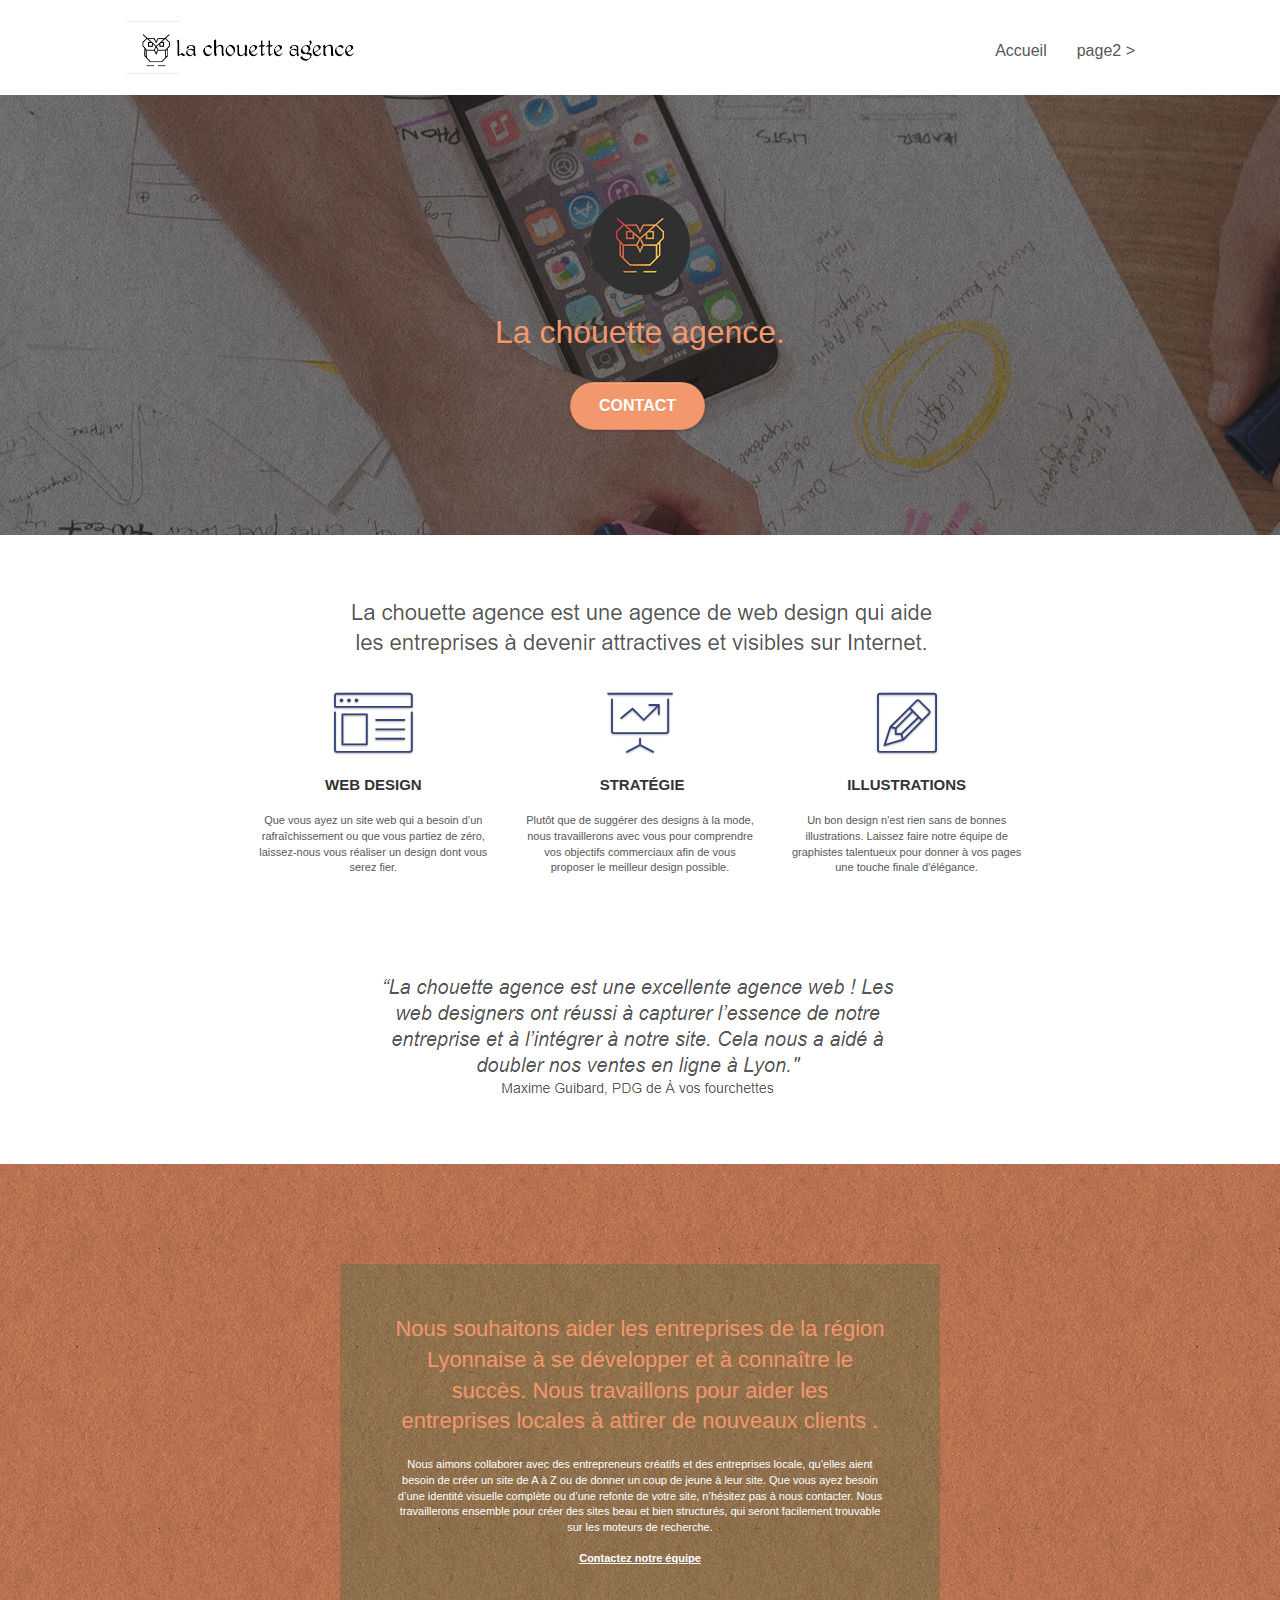
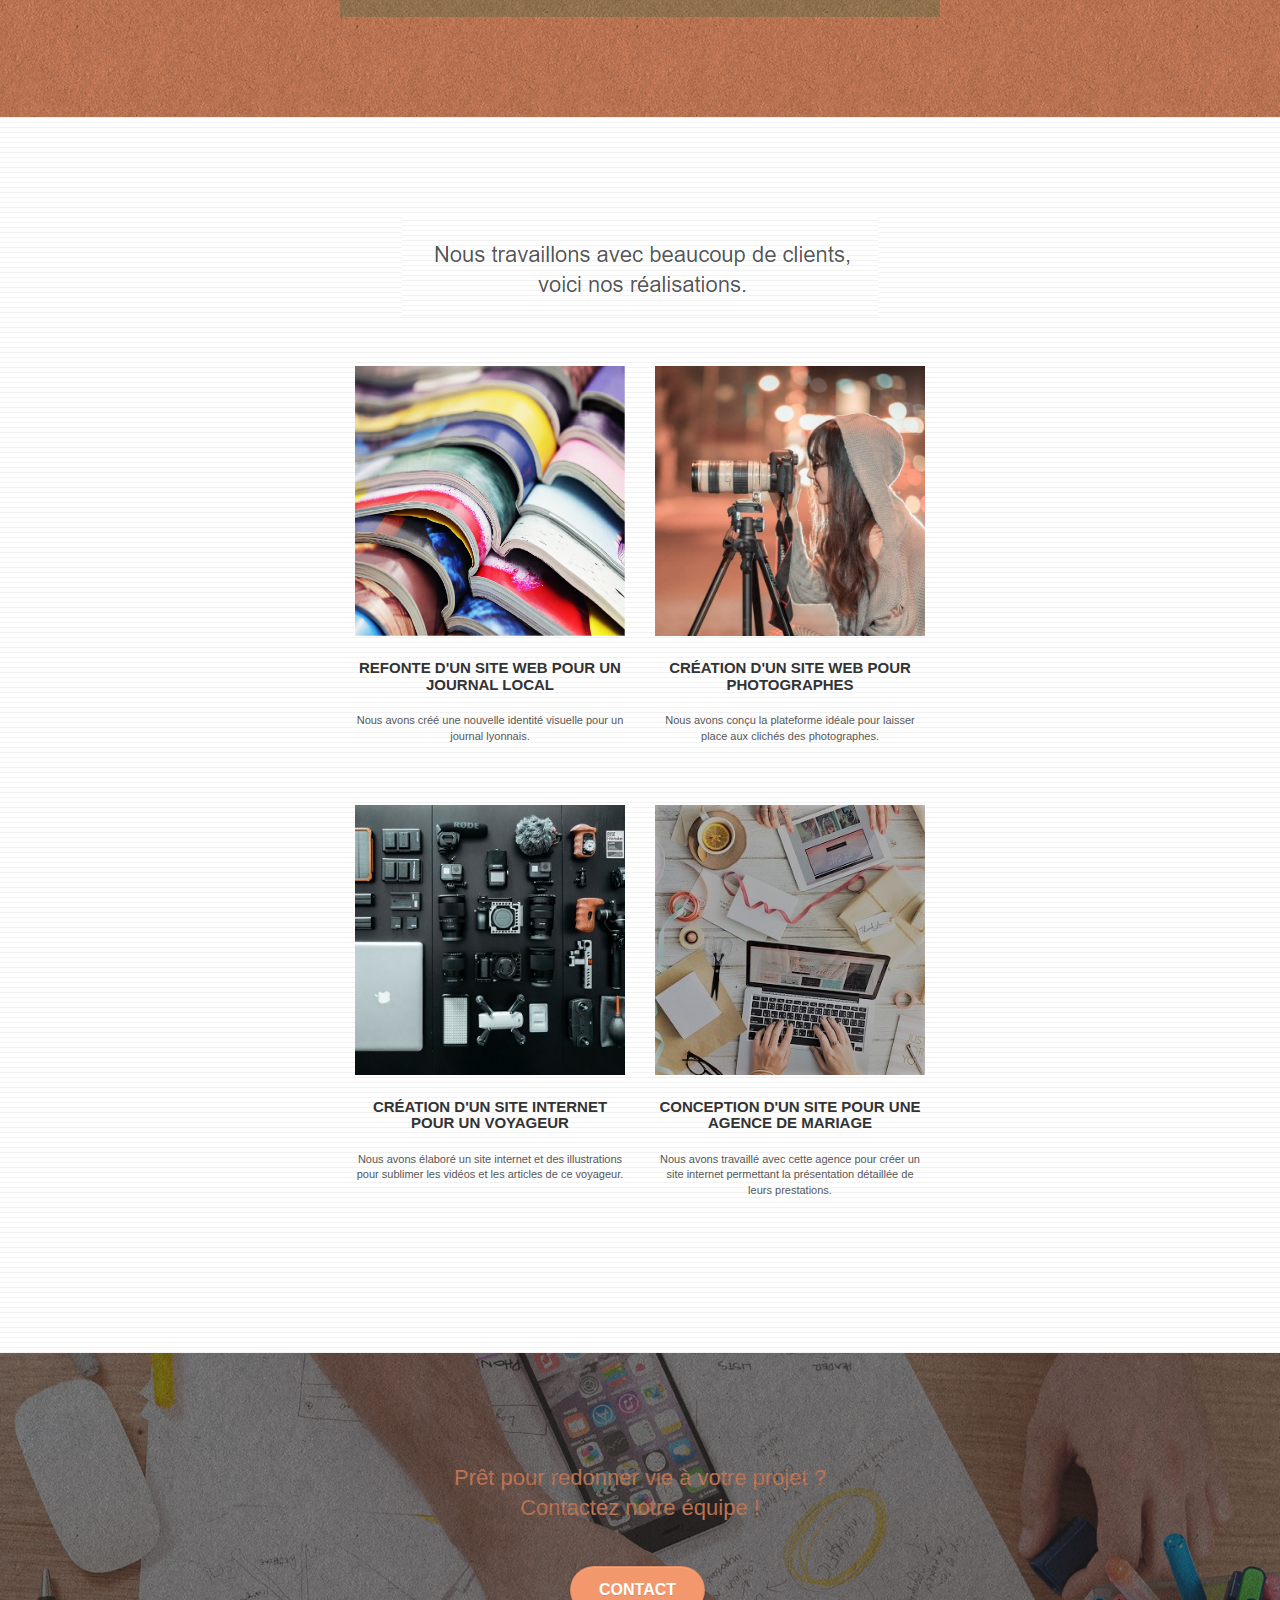
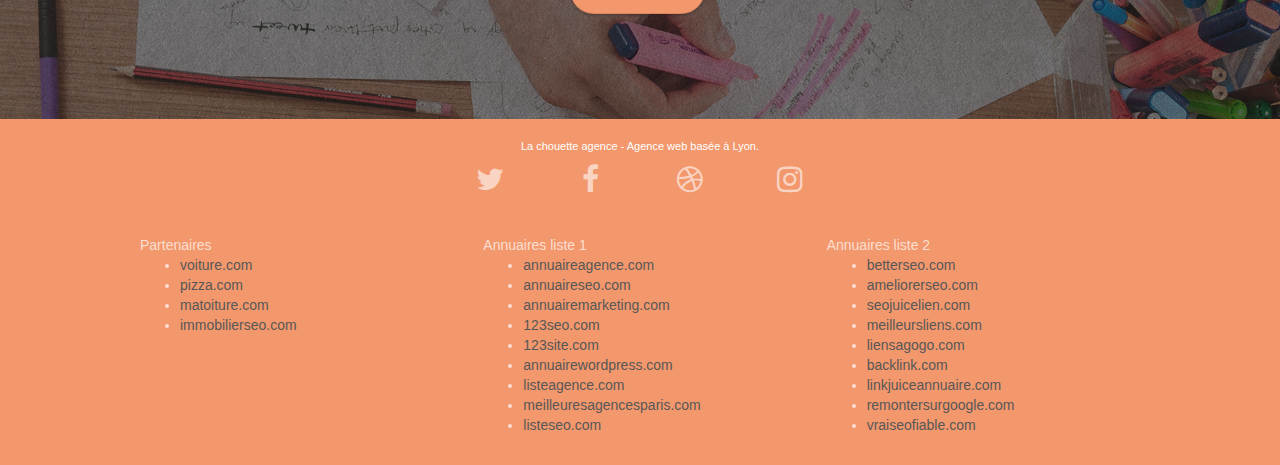
==== index.html @ eafc3f1f "Feat: first commit" ====
<!doctype html>
<html lang="Default">
<head>
    <meta charset="utf-8">
    <meta name="keywords" content="seo, google, site web, site internet, agence design paris, agence design, agence design,agence design,agence design,agence design,agence design,agence design,agence design,agence design">
    <meta name="description" content="">
    <meta name="viewport" content="width=device-width, initial-scale=1.0, viewport-fit=cover">
    <link rel="shortcut icon" type="image/png" href="favicon.jpg">
    
	<link rel="stylesheet" type="text/css" href="./css/bootstrap.css">
	<link rel="stylesheet" type="text/css" href="style.css">
	<link rel="stylesheet" type="text/css" href="./css/font-awesome.css">
	<link rel="stylesheet" type="text/css" href="./css/et-line.css">
	
    
	<script src="./js/jquery-2.1.0.js"></script>
	<script src="./js/bootstrap.js"></script>
	<script src="./js/blocs.js"></script>
	<script src="./js/jquery.touchSwipe.js" defer></script>
	<script src="./js/gmaps.js"></script>

    <title>.</title>

    
<!-- Analytics -->
 
<!-- Analytics END -->
    
</head>
<body>
<!-- Principal conteneur -->
<div class="page-container">
    
<!-- bloc-0 -->
<div class="bloc bgc-white l-bloc " id="bloc-0">
	<div class="container bloc-sm">

		<nav class="navbar row">
			<div class="navbar-header">
				<div class="keywords" style="color:#cccccc;font-size:1px;">Agence web à paris, stratégie web, web design, illustrations, design de site web, site web, web, internet, site internet, site</div>
				<a class="navbar-brand" href="index.html"><img src="img/la-chouette-agence.png" alt="paris web design logo agence web meilleure agence" height="40" /></a>
				<div class="keywords" style="color:#cccccc;font-size:1px;">Agence web à paris, stratégie web, web design, illustrations, design de site web, site web, web, internet, site internet, site</div>
				<button id="nav-toggle" type="button" class="ui-navbar-toggle navbar-toggle" data-toggle="collapse" data-target=".navbar-1">
					<span class="sr-only">Toggle navigation</span><span class="icon-bar"></span><span class="icon-bar"></span><span class="icon-bar"></span>
				</button>
			</div>
			<div class="collapse navbar-collapse navbar-1 special-dropdown-nav">
				<ul class="site-navigation nav navbar-nav">
					<li>
						<a href="index.html">Accueil</a>
					</li>
					<li>
					</li>
					<li>
						<a href="page2.html">page2 &gt;</a>
					</li>
				</ul>
			</div>
		</nav>
	</div>
</div>
<!-- bloc-0 END -->

<!-- bloc-1-presentation -->
<div class="bloc bgc-dark-slate-blue bg-banniere d-bloc bg-t-edge bloc-bg-texture texture-paper b-parallax" id="bloc-1-hero">
	<div class="container bloc-lg">
		<div class="row tight-width-whitespace">
			<div class="col-sm-12">
				<img src="img/logo.png" class="center-block image-resize-mode" width="100" alt="La chouette agence, agence web paris, création logo paris" />
				<h1 class="text-center hero-bloc-text tc-white ">
					La chouette agence.
				</h1>
				<div class="text-center">
					<a href="page2.html" class="btn btn-lg btn-clean btn-rd cta-hero btn-atomic-tangerine" id="cta-hero">Contact</a>
				</div>
			</div>
		</div>
	</div>
</div>
<!-- bloc-1-presentation END -->

<!-- bloc-2-services -->
<div class="bloc bgc-white l-bloc" id="bloc-2-services">
	<div class="container bloc-md">
		<div class="row">
			<div class="col-sm-12 text-center">
				<img alt="agence web, agence web paris, web design paris, stratégie web" src="img/title.png" />
			</div>
		</div>
		<div class="row voffset-lg med-width-whitespace">
			<div class="col-sm-4">
				<div class="text-center">
					<span class="et-icon-browser sm-shadow icon-dark-slate-blue icons icon-lg"></span>
				</div>
				<h3 class="mg-md text-center">
					Web design
				</h3>
				<p class="text-center ">
					Que vous ayez un site web qui a besoin d&rsquo;un rafraîchissement ou que vous partiez de zéro, laissez-nous vous réaliser un design dont vous serez fier.
				</p>
			</div>
			<div class="col-sm-4">
				<div class="text-center">
					<span class="et-icon-presentation sm-shadow icon-dark-slate-blue icons icon-lg"></span>
				</div>
				<h3 class="mg-md text-center">
					&nbsp;Stratégie
				</h3>
				<p class="text-center ">
					Plutôt que de suggérer des designs à la mode, nous travaillerons avec vous pour comprendre vos objectifs commerciaux afin de vous proposer le meilleur design possible.<br>
				</p>
			</div>
			<div class="col-sm-4">
				<div class="text-center">
					<span class="et-icon-edit sm-shadow icon-dark-slate-blue icons icon-lg"></span>
				</div>
				<h3 class="mg-md text-center">
					Illustrations
				</h3>
				<p class="text-center ">
					Un bon design n'est rien sans de bonnes illustrations. Laissez faire notre équipe de graphistes talentueux pour donner à vos pages une touche finale d'élégance.
				</p>
			</div>
		</div>
		<div class="row voffset-lg voffset">
			<div class="col-xs-12 col-md-8 col-md-offset-2 text-center">
				<img alt="agence web, agence web paris, web design paris, stratégie web" src="img/citation.png" />

			</div>
		</div>
	</div>
</div>
<!-- bloc-2-services END -->

<!-- bloc-3-what-i-do -->
<div class="bloc tc-white bgc-atomic-tangerine bg-presentation d-bloc bloc-bg-texture texture-paper b-parallax" id="bloc-3-what-i-do">
	<div class="container bloc-lg">
		<div class="row tight-width-whitespace black-background">
			<div class="col-sm-12">
				<h2 class="mg-md text-center tc-white">
					Nous souhaitons aider les entreprises de la région Lyonnaise à se développer et à connaître le succès. Nous travaillons pour aider les entreprises locales à attirer de nouveaux clients .<br>
				</h2>
				<p class="text-center white">
					Nous aimons collaborer avec des entrepreneurs créatifs et des entreprises locale, qu’elles aient besoin de créer un site de A à Z ou de donner un coup de jeune à leur site. Que vous ayez besoin d’une identité visuelle complète ou d’une refonte de votre site, n’hésitez pas à nous contacter. Nous travaillerons ensemble pour créer des sites beau et bien structurés, qui seront facilement trouvable sur les moteurs de recherche. <br><br><a class="ltc-white bold-link" href="page2.html">Contactez notre équipe</a><br>
				</p>
			</div>
		</div>
	</div>
</div>
<!-- bloc-3-what-i-do END -->

<!-- bloc-4-portfolio -->
<div class="bloc bgc-white bg-lines-h2-bg bg-repeat l-bloc" id="bloc-4-portfolio">
	<div class="container bloc-lg">
		<div class="row">
			<div class="col-sm-12 text-center">
				<img alt="agence web, agence web paris, web design paris, stratégie web" src="img/title2.png" />
			</div>
		</div>
		<div class="row tight-width-whitespace portfolio-row">
			<div class="col-sm-6">
				<a href="#" data-lightbox="img/1.jpg" data-gallery-id="gallery-1" data-caption="Refonte d'un site web pour un journal local" data-frame="snapshot-lb"><img src="img/1.jpg" alt="paris web design logo agence web meilleure agence et refonte site web journal" class="img-responsive portfolio-thumb" /></a>
				<h3 class="mg-md text-center">
					Refonte d'un site web pour un journal local
				</h3>
				<p class="text-center">
					Nous avons créé une nouvelle identité visuelle pour un journal lyonnais.
				</p>
			</div>
			<div class="col-sm-6">
				<a href="#" data-lightbox="img/2.jpg" data-gallery-id="gallery-1" data-caption="Création d'un site web pour photographes" data-frame="snapshot-lb"><img src="img/2.jpg" class="img-responsive portfolio-thumb" alt="paris web design logo agence web meilleure agence, Création d'un site web pour photographes" /></a>
				<h3 class="mg-md text-center">
					Création d'un site web pour photographes
				</h3>
				<p class="text-center">
					Nous avons conçu la plateforme idéale pour laisser place aux clichés des photographes.
				</p>
			</div>
		</div>
		<div class="row tight-width-whitespace portfolio-row">
			<div class="col-sm-6">
				<a href="#" data-lightbox="img/3.bmp" data-gallery-id="gallery-1" data-caption="Création d'un site internet pour un voyageur" data-frame="snapshot-lb"><img src="img/3.bmp" class="img-responsive portfolio-thumb" alt="paris web design logo agence web meilleure agence, Création d'un site web pour voyageur"/></a>
				<h3 class="mg-md text-center">
					Création d'un site internet pour un voyageur
				</h3>
				<p class="text-center">
					Nous avons élaboré un site internet et des illustrations pour sublimer les vidéos et les articles de ce voyageur.
				</p>
			</div>
			<div class="col-sm-6">
				<a href="#" data-lightbox="img/4.bmp" data-gallery-id="gallery-1" data-caption="Conception d'un site pour une agence de mariage" data-frame="snapshot-lb"><img src="img/4.bmp" class="img-responsive portfolio-thumb" alt="paris web design logo agence web meilleure agence, Création d'un site web pour agence de mariage" /></a>
				<h3 class="mg-md text-center">
					Conception d'un site pour une agence de mariage
				</h3>
				<p class="text-center">
					Nous avons travaillé avec cette agence pour créer un site internet permettant la présentation détaillée de leurs prestations.
				</p>
			</div>
		</div>
	</div>
</div>
<!-- bloc-4-portfolio END -->

<!-- bloc-5-cta -->
<div class="bloc bgc-dark-slate-blue bg-banniere d-bloc bloc-bg-texture texture-paper" id="bloc-5-cta">
	<div class="container bloc-lg">
		<div class="row">
			<h2 class="mg-md text-center tc-white">
				Prêt pour redonner vie à votre projet ?<br>Contactez notre équipe !
			</h2>
			<div class="col-sm-12 text-center">
				<a href="page2.html" class="btn btn-atomic-tangerine btn-clean btn-rd btn-lg cta-hero">Contact</a>
			</div>
		</div>
	</div>
</div>
<!-- bloc-5-cta END -->

<!-- Footer - bloc-8 -->
<div class="bloc bgc-atomic-tangerine d-bloc" id="bloc-8">
	<div class="container bloc-sm">
		<div class="row">
			<div class="col-sm-12">
				<p class="text-center white">
					La chouette agence - Agence web basée à Lyon.<br>
				</p>
				<div class="row row-no-gutters social">
					<div class="col-sm-3">
						<div class="text-center">
							<a class="social" href="index.html"><span class="fa fa-twitter icon-md"></span></a>
						</div>
					</div>
					<div class="col-sm-3">
						<div class="text-center">
							<a class="social" href="index.html"><span class="fa fa-facebook icon-md"></span></a>
						</div>
					</div>
					<div class="col-sm-3">
						<div class="text-center">
							<a class="social" href="index.html"><span class="fa fa-dribbble icon-md"></span></a>
						</div>
					</div>
					<div class="col-sm-3">
						<div class="text-center">
							<a class="social" href="index.html"><span class="fa fa-instagram icon-md"></span></a>
						</div>
					</div>
					<div class="keywords" style="color:#F3976C;">Agence web à paris, stratégie web, web design, illustrations, design de site web, site web, web, internet, site internet, site</div>
				</div>
				<div class="row">
					<div class="col-sm-4">
						Partenaires
							<ul>
								<li><a href="voiture.com">voiture.com</a></li>
								<li><a href="pizza.com">pizza.com</a></li>
								<li><a href="matoiture.com">matoiture.com</a></li>
								<li><a href="immobilierseo.com">immobilierseo.com</a></li>
							</ul>		
					</div>
					<div class="col-sm-4">
						Annuaires liste 1
						<ul>
							<li><a href="annuaireagence.com">annuaireagence.com</a></li>
							<li><a href="annuaireseo.com">annuaireseo.com</a></li>
							<li><a href="annuairemarketing.com">annuairemarketing.com</a></li>
							<li><a href="123seoture.com">123seo.com</a></li>
							<li><a href="123site.com">123site.com</a></li>
							<li><a href="annuairewordpress.com">annuairewordpress.com</a></li>
							<li><a href="listeagence.com">listeagence.com</a></li>
							<li><a href="meilleuresagencesparis.com">meilleuresagencesparis.com</a></li>
							<li><a href="listeseo.com">listeseo.com</a></li>
						</ul>
					</div>
					<div class="col-sm-4">
						Annuaires liste 2
						<ul>
							<li><a href="betterseo.com">betterseo.com</a></li>
							<li><a href="ameliorerseo.com">ameliorerseo.com</a></li>
							<li><a href="seojuicelien.com">seojuicelien.com</a></li>
							<li><a href="meilleursliens.com">meilleursliens.com</a></li>
							<li><a href="liensagogo.com">liensagogo.com</a></li>
							<li><a href="backlink.com">backlink.com</a></li>
							<li><a href="linkjuiceannuaire.com">linkjuiceannuaire.com</a></li>
							<li><a href="remontersurgoogle.com">remontersurgoogle.com</a></li>
							<li><a href="vraiseofiable.com">vraiseofiable.com</a></li>
						</ul>
					</div>
				</div>
			</div>
		</div>
	</div>
</div>
<!-- Footer - bloc-8 END -->

</div>
<!-- Principal conteneur END -->
    

</body>
</html>
---- style.css ----
body {
    margin: 0;
    padding: 0;
    background: #FFF;
    overflow-x: hidden;
    -webkit-font-smoothing: antialiased;
    -moz-osx-font-smoothing: grayscale;
}

a,
button {
    transition: all .3s ease-in-out;
    outline: none!important;
}

a:hover {
    text-decoration: none;
    cursor: pointer;
}

#page-loading-blocs-notifaction {
    position: fixed;
    top: 0;
    bottom: 0;
    width: 100%;
    z-index: 100000;
    background: #FFFFFF url("img/pageload-spinner.gif") no-repeat center center;
}

.bloc {
    width: 100%;
    clear: both;
    background: 50% 50% no-repeat;
    padding: 0 50px;
    -webkit-background-size: cover;
    -moz-background-size: cover;
    -o-background-size: cover;
    background-size: cover;
    position: relative;
}

.bloc .container {
    padding-left: 0;
    padding-right: 0;
}

.bloc-lg {
    padding: 100px 50px;
}

.bloc-md {
    padding: 50px;
}

.bloc-sm {
    padding: 20px 50px;
}

.bg-center,
.bg-l-edge,
.bg-r-edge,
.bg-t-edge,
.bg-b-edge,
.bg-tl-edge,
.bg-bl-edge,
.bg-tr-edge,
.bg-br-edge,
.bg-repeat {
    -webkit-background-size: auto!important;
    -moz-background-size: auto!important;
    -o-background-size: auto!important;
    background-size: auto!important;
}

.bg-repeat {
    background: repeat;
}

.bg-t-edge {
    background: top no-repeat;
}

.bloc-bg-texture::before {
    content: "";
    background-size: 2px 2px;
    position: absolute;
    top: 0;
    bottom: 0;
    left: 0;
    right: 0;
}

.texture-paper::before {
    background: url("img/texture-paper.png");
    background-size: 280px 280px;
}

.b-parallax {
    background-attachment: fixed;
}

.d-bloc {
    color: rgba(255, 255, 255, .7);
}

.d-bloc button:hover {
    color: rgba(255, 255, 255, .9);
}

.d-bloc .icon-round,
.d-bloc .icon-square,
.d-bloc .icon-rounded,
.d-bloc .icon-semi-rounded-a,
.d-bloc .icon-semi-rounded-b {
    border-color: rgba(255, 255, 255, .9);
}

.d-bloc .divider-h span {
    border-color: rgba(255, 255, 255, .2);
}

.d-bloc .a-btn,
.d-bloc .navbar a,
.d-bloc .navbar-brand,
.d-bloc a .icon-sm,
.d-bloc a .icon-md,
.d-bloc a .icon-lg,
.d-bloc a .icon-xl,
.d-bloc h1 a,
.d-bloc h2 a,
.d-bloc h3 a,
.d-bloc h4 a,
.d-bloc h5 a,
.d-bloc h6 a,
.d-bloc p a {
    color: rgba(255, 255, 255, .6);
}

.d-bloc .a-btn:hover,
.d-bloc .navbar a:hover,
.d-bloc .navbar-brand:hover,
.d-bloc a:hover .icon-sm,
.d-bloc a:hover .icon-md,
.d-bloc a:hover .icon-lg,
.d-bloc a:hover .icon-xl,
.d-bloc h1 a:hover,
.d-bloc h2 a:hover,
.d-bloc h3 a:hover,
.d-bloc h4 a:hover,
.d-bloc h5 a:hover,
.d-bloc h6 a:hover,
.d-bloc p a:hover {
    color: rgba(255, 255, 255, 1);
}

.d-bloc .navbar-toggle .icon-bar {
    background: rgba(255, 255, 255, 1);
}

.d-bloc .btn-wire,
.d-bloc .btn-wire:hover {
    color: rgba(255, 255, 255, 1);
    border-color: rgba(255, 255, 255, 1);
}

.d-bloc .panel {
    color: rgba(0, 0, 0, .5);
}

.d-bloc .panel button:hover {
    color: rgba(0, 0, 0, .7);
}

.d-bloc .panel icon {
    border-color: rgba(0, 0, 0, .7);
}

.d-bloc .panel .divider-h span {
    border-color: rgba(0, 0, 0, .1);
}

.d-bloc .panel .a-btn {
    color: rgba(0, 0, 0, .6);
}

.d-bloc .panel .a-btn:hover {
    color: rgba(0, 0, 0, 1);
}

.d-bloc .panel .btn-wire,
.d-bloc .panel .btn-wire:hover {
    color: rgba(0, 0, 0, .7);
    border-color: rgba(0, 0, 0, .3);
}

.d-bloc .panel,
.l-bloc {
    color: rgba(0, 0, 0, .5);
}

.d-bloc .panel button:hover,
.l-bloc button:hover {
    color: rgba(0, 0, 0, .7);
}

.l-bloc .icon-round,
.l-bloc .icon-square,
.l-bloc .icon-rounded,
.l-bloc .icon-semi-rounded-a,
.l-bloc .icon-semi-rounded-b {
    border-color: rgba(0, 0, 0, .7);
}

.d-bloc .panel .divider-h span,
.l-bloc .divider-h span {
    border-color: rgba(0, 0, 0, .1);
}

.d-bloc .panel .a-btn,
.l-bloc .a-btn,
.l-bloc .navbar a,
.l-bloc .navbar-brand,
.l-bloc a .icon-sm,
.l-bloc a .icon-md,
.l-bloc a .icon-lg,
.l-bloc a .icon-xl,
.l-bloc h1 a,
.l-bloc h2 a,
.l-bloc h3 a,
.l-bloc h4 a,
.l-bloc h5 a,
.l-bloc h6 a,
.l-bloc p a {
    color: rgba(0, 0, 0, .6);
}

.d-bloc .panel .a-btn:hover,
.l-bloc .a-btn:hover,
.l-bloc .navbar a:hover,
.l-bloc .navbar-brand:hover,
.l-bloc a:hover .icon-sm,
.l-bloc a:hover .icon-md,
.l-bloc a:hover .icon-lg,
.l-bloc a:hover .icon-xl,
.l-bloc h1 a:hover,
.l-bloc h2 a:hover,
.l-bloc h3 a:hover,
.l-bloc h4 a:hover,
.l-bloc h5 a:hover,
.l-bloc h6 a:hover,
.l-bloc p a:hover {
    color: rgba(0, 0, 0, 1);
}

.l-bloc .navbar-toggle .icon-bar {
    color: rgba(0, 0, 0, .6);
}

.d-bloc .panel .btn-wire,
.d-bloc .panel .btn-wire:hover,
.l-bloc .btn-wire,
.l-bloc .btn-wire:hover {
    color: rgba(0, 0, 0, .7);
    border-color: rgba(0, 0, 0, .3);
}

.voffset {
    margin-top: 30px;
}

.voffset-lg {
    margin-top: 80px;
}

.row-no-gutters {
    margin-right: 0;
    margin-left: 0;
}

.row.row-no-gutters > [class^="col-"],
.row.row-no-gutters > [class*=" col-"] {
    padding-right: 0;
    padding-left: 0;
}

#bloc-1-hero h1 {
    font-size: 32px;
}

.navbar {
    margin-bottom: 0;
    z-index: 1;
}

.navbar-brand {
    height: auto;
    padding: 3px 15px;
    font-size: 25px;
    font-weight: normal;
    font-weight: 600;
    line-height: 44px;
}

.navbar-brand img {
    max-height: 200px;
    margin: 0 5px 0 0;
    display: inline;
}

.navbar-brand img[src$=svg] {
    min-width: 100px;
}

.nav-center .navbar-brand img {
    margin: 0;
}

.navbar .nav {
    padding-top: 2px;
    margin-right: -16px;
    float: right;
    z-index: 1;
}

.nav > li {
    float: left;
    margin-top: 4px;
    font-size: 16px;
}

.navbar-nav .open .dropdown-menu > li > a {
    text-align: inherit;
}

.nav > li a:hover,
.nav > li a:focus {
    background: transparent;
}

.navbar-toggle {
    margin: 10px 10px 0 0;
    border: 0px;
}

.navbar-toggle:hover {
    background: transparent!important;
}

.navbar-toggle .icon-bar {
    background-color: rgba(0, 0, 0, .5);
    width: 26px;
}

.nav-invert .navbar .nav {
    float: left;
}

.nav-invert .navbar-header,
.nav-invert .navbar-brand {
    float: right;
    position: relative;
    z-index: 2;
}

@media (min-width: 768px) {
    .site-navigation {
        position: absolute;
        top: 50%;
        right: 20px;
        transform: translate(0, -50%);
        -webkit-transform: translateY(-50%);
    }
    .nav > li .dropdown-menu a,
    .nav > li .dropdown-menu a:hover {
        color: #484848;
    }
    .nav-invert .site-navigation {
        left: 0;
        right: 0;
    }
    .nav-center {
        text-align: center;
    }
    .nav-center .navbar-header {
        width: 100%;
    }
    .nav-center .navbar-header,
    .nav-center .navbar-brand,
    .nav-center .nav > li {
        float: none;
        display: inline-block;
    }
    .nav-center .site-navigation {
        position: relative;
        width: 100%;
        right: 0;
        margin-right: 0px;
        margin-top: 20px;
    }
    .nav-center.mini-nav .navbar-toggle {
        float: none;
        margin: 10px auto 0;
    }
}

.nav > li > .dropdown a {
    background: none!important;
    display: block;
    padding: 14px 15px;
}

nav .caret {
    margin: 0 5px;
}

.dropdown-menu .dropdown-menu {
    top: -8px;
    left: 100%;
}

.dropdown-menu .dropmenu-flow-right {
    top: 100%;
    left: 0;
    margin-left: -1px;
    border-top-left-radius: 0;
    border-top-right-radius: 0;
}

.dropdown-menu .dropdown span {
    border: 4px solid black;
    border-top-color: transparent;
    border-right-color: transparent;
    border-bottom-color: transparent;
    margin: 6px -5px 0 0!important;
    float: right;
}

.mg-md {
    margin-top: 10px;
    margin-bottom: 20px;
}

.mg-lg {
    margin-top: 10px;
    margin-bottom: 40px;
}

.btn {
    margin: 0 5px 5px 0;
}

.btn.pull-right {
    margin: 0 0 5px 5px;
}

.btn-d,
.btn-d:hover,
.btn-d:focus {
    color: #FFF;
    background: rgba(0, 0, 0, .3);
}

button {
    outline: none!important;
}

.btn-rd {
    border-radius: 40px;
}

.btn-clean {
    border: 1px solid rgba(0, 0, 0, .08);
    border-bottom-color: rgba(0, 0, 0, .1);
    text-shadow: 0 1px 0 rgba(0, 0, 1, .1);
    box-shadow: 0 1px 3px rgba(0, 0, 1, .25), inset 0 1px 0 0 rgba(255, 255, 255, .15);
}

.icon-md {
    font-size: 30px!important;
}

.icon-lg {
    font-size: 60px!important;
}

.sm-shadow {
    text-shadow: 0 1px 2px rgba(0, 0, 0, .3);
}

.panel-sq,
.panel-sq .panel-heading,
.panel-sq .panel-footer {
    border-radius: 0;
}

.panel-rd {
    border-radius: 30px;
}

.panel-rd .panel-heading {
    border-radius: 29px 29px 0 0;
}

.panel-rd .panel-footer {
    border-radius: 0 0 29px 29px;
}

.form-control {
    border-color: rgba(0, 0, 0, .1);
    box-shadow: none;
}

.scrollToTop {
    width: 40px;
    height: 40px;
    position: fixed;
    bottom: 20px;
    right: 20px;
    opacity: 0;
    z-index: 500;
    transition: all .3s ease-in-out;
}

.scrollToTop span {
    margin-top: 6px;
}

.showScrollTop {
    font-size: 14px;
    opacity: 1;
}

a[data-lightbox] {
    position: relative;
    display: block;
    text-align: center;
}

a[data-lightbox]:hover::before {
    content: "+";
    font-family: "HelveticaNeue-Light", "Helvetica Neue Light", "Helvetica Neue", Helvetica, Arial;
    font-size: 32px;
    width: 50px;
    height: 50px;
    margin-left: -25px;
    border-radius: 50%;
    background: rgba(0, 0, 0, .6);
    color: #FFF;
    font-weight: 100;
    z-index: 1;
    position: absolute;
    top: 50%;
    transform: translateY(-50%);
    -webkit-transform: translateY(-50%);
}

a[data-lightbox]:hover img {
    opacity: 0.6;
    -webkit-animation-fill-mode: none;
    animation-fill-mode: none;
}

#lightbox-modal {
    display: flex;
    align-items: center;
}

#lightbox-modal .modal-dialog {
    width: 90%;
    max-width: 900px;
    margin: 0 auto 0;
}

#lightbox-modal .modal-dialog img {
    max-height: 90vh;
    margin: 0 auto;
}

.lightbox-caption {
    padding: 20px;
    color: #FFF;
    background: rgba(0, 0, 0, .5);
    position: absolute;
    left: 15px;
    right: 15px;
    bottom: 5px;
}

.close-lightbox {
    color: #FFF;
    font-size: 30px;
    position: absolute;
    top: 20px;
    right: 20px;
    z-index: 20;
    background: rgba(0, 0, 0, .5);
    border: none;
    line-height: 30px;
    padding: 0 9px 5px;
    opacity: 0.3;
}

.close-lightbox:hover,
.next-lightbox:hover,
.prev-lightbox:hover {
    opacity: 1.0;
    color: #FFF;
}

.next-lightbox,
.prev-lightbox {
    font-size: 20px;
    color: rgba(255, 255, 255, .9);
    background: rgba(0, 0, 0, .5);
    transition: all .2s ease-in-out;
    position: absolute;
    top: 45%;
    z-index: 1;
    opacity: 0.4;
}

.next-lightbox {
    padding: 6px 8px 1px 13px;
    right: 25px;
}

.prev-lightbox {
    padding: 6px 13px 1px 10px;
    left: 25px;
}

.snapshot-lb .modal-body {
    padding-bottom: 45px;
}

.snapshot-lb .lightbox-caption {
    padding: 0;
    color: rgba(0, 0, 0, .5);
    background: none;
}

h1,
h2,
h3,
h4,
h5,
h6,
p,
label,
.btn,
a {
    font-family: "helvetica";
    font-weight: 400;
    color: #575757!important;
}

.container {
    max-width: 1000px;
}

.hero-bloc-text {
    font-size: 38px;
}

.hero-bloc-text-sub {
    font-size: 36px;
}

.statement-bloc-text {
    line-height: 26px;
    font-style: italic;
    font-size: 20px;
    text-align: center;
    font-weight: lighter;
    max-width: 520px;
    margin: auto auto auto auto;
}

p {
    font-size: 11px;
}

.tight-width-whitespace {
    max-width: 600px;
    margin: auto auto auto auto;
}

.h1 {
    font-size: 20px;
    font-family: "Open Sans";
}

.cta-hero {
    margin-top: 22px;
    color: #FFFFFF!important;
    text-transform: uppercase;
    padding: 12px 28px 12px 28px;
    font-size: 16px;
    font-weight: 700;
}

.social {
    max-width: 400px;
    margin: auto auto auto auto;
}

h2 {
    font-size: 22px;
    line-height: 1.4em;
}

h3 {
    font-size: 15px;
    text-transform: uppercase;
    font-weight: 700;
    color: #333333!important;
}

.med-width-whitespace {
    max-width: 800px;
    margin: auto auto auto auto;
    box-shadow: 0px 0px 0px #000000;
}

h1 {
    color: #333333!important;
}

h4 {
    color: #333333!important;
}

.icons {
    margin-bottom: 14px;
    margin-top: 24px;
}

.white {
    color: #FFFFFF!important;
}

.portfolio-thumb {
    margin-bottom: 24px;
}

.portfolio-row {
    margin-bottom: 44px;
    margin-top: 50px;
}

.avatar {
    box-shadow: 0px 4px 9px rgba(0, 0, 0, 0.3);
}

.black-background {
    background-color: rgba(165, 147, 99, 0.7);
    padding: 40px 40px 40px 40px;
}

.bold-link {
    font-weight: 900;
    text-decoration: underline!important;
}

.bgc-white {
    background-color: #FFFFFF;
}

.bgc-dark-slate-blue {
    background-color: #364577;
}

.bgc-atomic-tangerine {
    background-color: #F3976C;
}

.tc-white {
    color: #F3976C!important;
}

.btn-atomic-tangerine {
    background: #F3976C;
    color: #FFFFFF!important;
}

.btn-atomic-tangerine:hover {
    background: #c27956!important;
    color: #FFFFFF!important;
}

.ltc-white {
    color: #FFFFFF!important;
}

.ltc-white:hover {
    color: #cccccc!important;
}

.ltc-atomic-tangerine {
    color: #F3976C!important;
}

.ltc-atomic-tangerine:hover {
    color: #c27956!important;
}

.icon-dark-slate-blue {
    color: #364577!important;
    border-color: #364577!important;
}

.bg-dots-bg {
    background-image: url("img/dots-bg.png");
}

.bg-lines-h2-bg {
    background-image: url("img/lines-h2-bg.png");
}

.bg-banniere {
    background-image: url("img/la-chouette-agence-banniere.jpg");
}

.bg-presentation {
    background-image: url("img/image-de-presentation.bmp");
}

@media (max-width: 1024px) {
    .bloc {
        padding-left: 20px;
        padding-right: 20px;
    }
    .bloc.full-width-bloc,
    .bloc-tile-2.full-width-bloc .container,
    .bloc-tile-3.full-width-bloc .container,
    .bloc-tile-4.full-width-bloc .container {
        padding-left: 0;
        padding-right: 0;
    }
}

@media (max-width: 992px) and (min-width: 768px) {
    .navbar .nav {
        max-width: 80%
    }
    .nav-center.navbar .nav {
        max-width: 100%
    }
}

@media only screen and (min-device-width: 768px) and (max-device-width: 1024px) and (orientation: landscape) {
    .b-parallax {
        background-attachment: scroll;
    }
}

@media only screen and (min-device-width: 1024px) and (max-device-width: 1366px) and (-webkit-min-device-pixel-ratio: 1.5) {
    .b-parallax {
        background-attachment: scroll;
    }
}

@media (max-width: 991px) {
    .container {
        width: 100%;
    }
    .b-parallax {
        background-attachment: scroll;
    }
    .page-container,
    #hero-bloc {
        overflow-x: hidden;
        position: relative;
    }
    .bloc {
        padding-left: constant(safe-area-inset-left);
        padding-right: constant(safe-area-inset-right);
    }
    .bloc-group,
    .bloc-group .bloc {
        display: block;
        width: 100%;
    }
    .bloc-fill-screen .fill-bloc-top-edge,
    .bloc-fill-screen .fill-bloc-bottom-edge {
        padding: 0 20px;
        padding-left: constant(safe-area-inset-left);
        padding-right: constant(safe-area-inset-right);
    }
}

@media (max-width: 767px) {
    .page-container {
        overflow-x: hidden;
        position: relative;
    }
    h1,
    h2,
    h3,
    h4,
    h5,
    h6,
    p,
    #disqus_thread {
        padding-left: 10px!important;
        padding-right: 10px!important;
    }
    .b-parallax {
        background-attachment: scroll;
    }
    .navbar .nav {
        padding-top: 0;
        border-top: 1px solid rgba(0, 0, 0, .2);
        float: none!important;
    }
    .navbar.row {
        margin-left: 0;
        margin-right: 0;
    }
    .site-navigation {
        position: inherit;
        transform: none;
        -webkit-transform: none;
        -ms-transform: none;
    }
    .nav > li {
        margin-top: 0;
        border-bottom: 1px solid rgba(0, 0, 0, .1);
        background: rgba(0, 0, 0, .05);
        text-align: left;
        padding-left: 15px;
        width: 100%;
    }
    .nav > li:hover {
        background: rgba(0, 0, 0, .08);
    }
    .dropdown .dropdown a .caret {
        float: none;
        margin: 5px 0 0 10px!important;
        border: 4px solid black;
        border-bottom-color: transparent;
        border-right-color: transparent;
        border-left-color: transparent;
    }
    #hero-bloc .navbar .nav {
        background: rgba(0, 0, 0, .8);
    }
    #hero-bloc .navbar .nav a {
        color: rgba(255, 255, 255, .6);
    }
    .hero {
        padding: 50px 0;
    }
    .hero-nav {
        left: -1px;
        right: -1px;
    }
    .navbar-collapse {
        padding: 0;
        overflow-x: hidden;
        -webkit-box-shadow: none;
        box-shadow: none;
    }
    .navbar-brand img {
        max-height: 40px;
        width: auto;
    }
    .nav-invert .navbar-header {
        float: none;
        width: 100%;
    }
    .nav-invert .navbar-toggle {
        float: left;
        margin-left: 10px;
    }
    .bloc {
        padding-left: 0;
        padding-right: 0;
    }
    .bloc-xxl,
    .bloc-xl,
    .bloc-lg {
        padding: 40px 0;
    }
    .bloc-sm,
    .bloc-md {
        padding-left: 0;
        padding-right: 0;
    }
    .bloc-tile-2 .container,
    .bloc-tile-3 .container,
    .bloc-tile-4 .container,
    .bloc-fill-screen .fill-bloc-top-edge,
    .bloc-fill-screen .fill-bloc-bottom-edge {
        padding-left: 0;
        padding-right: 0;
    }
    .a-block {
        padding: 0 10px;
    }
    .btn-dwn {
        display: none;
    }
    .voffset {
        margin-top: 5px;
    }
    .voffset-md {
        margin-top: 20px;
    }
    .voffset-lg {
        margin-top: 30px;
    }
    form {
        padding: 5px;
    }
    .close-lightbox {
        display: inline-block;
    }
    .blocsapp-device-iphone5 {
        background-size: 216px 425px;
        padding-top: 60px;
        width: 216px;
        height: 425px;
    }
    .blocsapp-device-iphone5 img {
        width: 180px;
        height: 320px;
    }
}

@media (max-width: 400px) {
    .bloc {
        padding-left: 0;
        padding-right: 0;
    }
}

@media (max-width: 767px) {
    .bloc-mob-center-text {
        text-align: center;
    }
}
---- css/et-line.css ----
@font-face {
    font-family: et-line;
    src: url(../fonts/et-line.eot);
    src: url(../fonts/et-line.eot?#iefix) format('embedded-opentype'), url(../fonts/et-line.woff) format('woff'), url(../fonts/et-line.ttf) format('truetype'), url(../fonts/et-line.svg#et-line) format('svg');
    font-weight: 400;
    font-style: normal
}

.et-icon-adjustments,
.et-icon-alarmclock,
.et-icon-anchor,
.et-icon-aperture,
.et-icon-attachment,
.et-icon-bargraph,
.et-icon-basket,
.et-icon-beaker,
.et-icon-bike,
.et-icon-book-open,
.et-icon-briefcase,
.et-icon-browser,
.et-icon-calendar,
.et-icon-camera,
.et-icon-caution,
.et-icon-chat,
.et-icon-circle-compass,
.et-icon-clipboard,
.et-icon-clock,
.et-icon-cloud,
.et-icon-compass,
.et-icon-desktop,
.et-icon-dial,
.et-icon-document,
.et-icon-documents,
.et-icon-download,
.et-icon-dribbble,
.et-icon-edit,
.et-icon-envelope,
.et-icon-expand,
.et-icon-facebook,
.et-icon-flag,
.et-icon-focus,
.et-icon-gears,
.et-icon-genius,
.et-icon-gift,
.et-icon-global,
.et-icon-globe,
.et-icon-googleplus,
.et-icon-grid,
.et-icon-happy,
.et-icon-hazardous,
.et-icon-heart,
.et-icon-hotairballoon,
.et-icon-hourglass,
.et-icon-key,
.et-icon-laptop,
.et-icon-layers,
.et-icon-lifesaver,
.et-icon-lightbulb,
.et-icon-linegraph,
.et-icon-linkedin,
.et-icon-lock,
.et-icon-magnifying-glass,
.et-icon-map,
.et-icon-map-pin,
.et-icon-megaphone,
.et-icon-mic,
.et-icon-mobile,
.et-icon-newspaper,
.et-icon-notebook,
.et-icon-paintbrush,
.et-icon-paperclip,
.et-icon-pencil,
.et-icon-phone,
.et-icon-picture,
.et-icon-pictures,
.et-icon-piechart,
.et-icon-presentation,
.et-icon-pricetags,
.et-icon-printer,
.et-icon-profile-female,
.et-icon-profile-male,
.et-icon-puzzle,
.et-icon-quote,
.et-icon-recycle,
.et-icon-refresh,
.et-icon-ribbon,
.et-icon-rss,
.et-icon-sad,
.et-icon-scissors,
.et-icon-scope,
.et-icon-search,
.et-icon-shield,
.et-icon-speedometer,
.et-icon-strategy,
.et-icon-streetsign,
.et-icon-tablet,
.et-icon-target,
.et-icon-telescope,
.et-icon-toolbox,
.et-icon-tools,
.et-icon-tools-2,
.et-icon-trophy,
.et-icon-tumblr,
.et-icon-twitter,
.et-icon-upload,
.et-icon-video,
.et-icon-wallet,
.et-icon-wine {
    font-family: et-line;
    speak: none;
    font-style: normal;
    font-weight: 400;
    font-variant: normal;
    text-transform: none;
    line-height: 1;
    -webkit-font-smoothing: antialiased;
    -moz-osx-font-smoothing: grayscale;
    display: inline-block
}

.et-icon-mobile:before {
    content: "\e000"
}

.et-icon-laptop:before {
    content: "\e001"
}

.et-icon-desktop:before {
    content: "\e002"
}

.et-icon-tablet:before {
    content: "\e003"
}

.et-icon-phone:before {
    content: "\e004"
}

.et-icon-document:before {
    content: "\e005"
}

.et-icon-documents:before {
    content: "\e006"
}

.et-icon-search:before {
    content: "\e007"
}

.et-icon-clipboard:before {
    content: "\e008"
}

.et-icon-newspaper:before {
    content: "\e009"
}

.et-icon-notebook:before {
    content: "\e00a"
}

.et-icon-book-open:before {
    content: "\e00b"
}

.et-icon-browser:before {
    content: "\e00c"
}

.et-icon-calendar:before {
    content: "\e00d"
}

.et-icon-presentation:before {
    content: "\e00e"
}

.et-icon-picture:before {
    content: "\e00f"
}

.et-icon-pictures:before {
    content: "\e010"
}

.et-icon-video:before {
    content: "\e011"
}

.et-icon-camera:before {
    content: "\e012"
}

.et-icon-printer:before {
    content: "\e013"
}

.et-icon-toolbox:before {
    content: "\e014"
}

.et-icon-briefcase:before {
    content: "\e015"
}

.et-icon-wallet:before {
    content: "\e016"
}

.et-icon-gift:before {
    content: "\e017"
}

.et-icon-bargraph:before {
    content: "\e018"
}

.et-icon-grid:before {
    content: "\e019"
}

.et-icon-expand:before {
    content: "\e01a"
}

.et-icon-focus:before {
    content: "\e01b"
}

.et-icon-edit:before {
    content: "\e01c"
}

.et-icon-adjustments:before {
    content: "\e01d"
}

.et-icon-ribbon:before {
    content: "\e01e"
}

.et-icon-hourglass:before {
    content: "\e01f"
}

.et-icon-lock:before {
    content: "\e020"
}

.et-icon-megaphone:before {
    content: "\e021"
}

.et-icon-shield:before {
    content: "\e022"
}

.et-icon-trophy:before {
    content: "\e023"
}

.et-icon-flag:before {
    content: "\e024"
}

.et-icon-map:before {
    content: "\e025"
}

.et-icon-puzzle:before {
    content: "\e026"
}

.et-icon-basket:before {
    content: "\e027"
}

.et-icon-envelope:before {
    content: "\e028"
}

.et-icon-streetsign:before {
    content: "\e029"
}

.et-icon-telescope:before {
    content: "\e02a"
}

.et-icon-gears:before {
    content: "\e02b"
}

.et-icon-key:before {
    content: "\e02c"
}

.et-icon-paperclip:before {
    content: "\e02d"
}

.et-icon-attachment:before {
    content: "\e02e"
}

.et-icon-pricetags:before {
    content: "\e02f"
}

.et-icon-lightbulb:before {
    content: "\e030"
}

.et-icon-layers:before {
    content: "\e031"
}

.et-icon-pencil:before {
    content: "\e032"
}

.et-icon-tools:before {
    content: "\e033"
}

.et-icon-tools-2:before {
    content: "\e034"
}

.et-icon-scissors:before {
    content: "\e035"
}

.et-icon-paintbrush:before {
    content: "\e036"
}

.et-icon-magnifying-glass:before {
    content: "\e037"
}

.et-icon-circle-compass:before {
    content: "\e038"
}

.et-icon-linegraph:before {
    content: "\e039"
}

.et-icon-mic:before {
    content: "\e03a"
}

.et-icon-strategy:before {
    content: "\e03b"
}

.et-icon-beaker:before {
    content: "\e03c"
}

.et-icon-caution:before {
    content: "\e03d"
}

.et-icon-recycle:before {
    content: "\e03e"
}

.et-icon-anchor:before {
    content: "\e03f"
}

.et-icon-profile-male:before {
    content: "\e040"
}

.et-icon-profile-female:before {
    content: "\e041"
}

.et-icon-bike:before {
    content: "\e042"
}

.et-icon-wine:before {
    content: "\e043"
}

.et-icon-hotairballoon:before {
    content: "\e044"
}

.et-icon-globe:before {
    content: "\e045"
}

.et-icon-genius:before {
    content: "\e046"
}

.et-icon-map-pin:before {
    content: "\e047"
}

.et-icon-dial:before {
    content: "\e048"
}

.et-icon-chat:before {
    content: "\e049"
}

.et-icon-heart:before {
    content: "\e04a"
}

.et-icon-cloud:before {
    content: "\e04b"
}

.et-icon-upload:before {
    content: "\e04c"
}

.et-icon-download:before {
    content: "\e04d"
}

.et-icon-target:before {
    content: "\e04e"
}

.et-icon-hazardous:before {
    content: "\e04f"
}

.et-icon-piechart:before {
    content: "\e050"
}

.et-icon-speedometer:before {
    content: "\e051"
}

.et-icon-global:before {
    content: "\e052"
}

.et-icon-compass:before {
    content: "\e053"
}

.et-icon-lifesaver:before {
    content: "\e054"
}

.et-icon-clock:before {
    content: "\e055"
}

.et-icon-aperture:before {
    content: "\e056"
}

.et-icon-quote:before {
    content: "\e057"
}

.et-icon-scope:before {
    content: "\e058"
}

.et-icon-alarmclock:before {
    content: "\e059"
}

.et-icon-refresh:before {
    content: "\e05a"
}

.et-icon-happy:before {
    content: "\e05b"
}

.et-icon-sad:before {
    content: "\e05c"
}

.et-icon-facebook:before {
    content: "\e05d"
}

.et-icon-twitter:before {
    content: "\e05e"
}

.et-icon-googleplus:before {
    content: "\e05f"
}

.et-icon-rss:before {
    content: "\e060"
}

.et-icon-tumblr:before {
    content: "\e061"
}

.et-icon-linkedin:before {
    content: "\e062"
}

.et-icon-dribbble:before {
    content: "\e063"
}
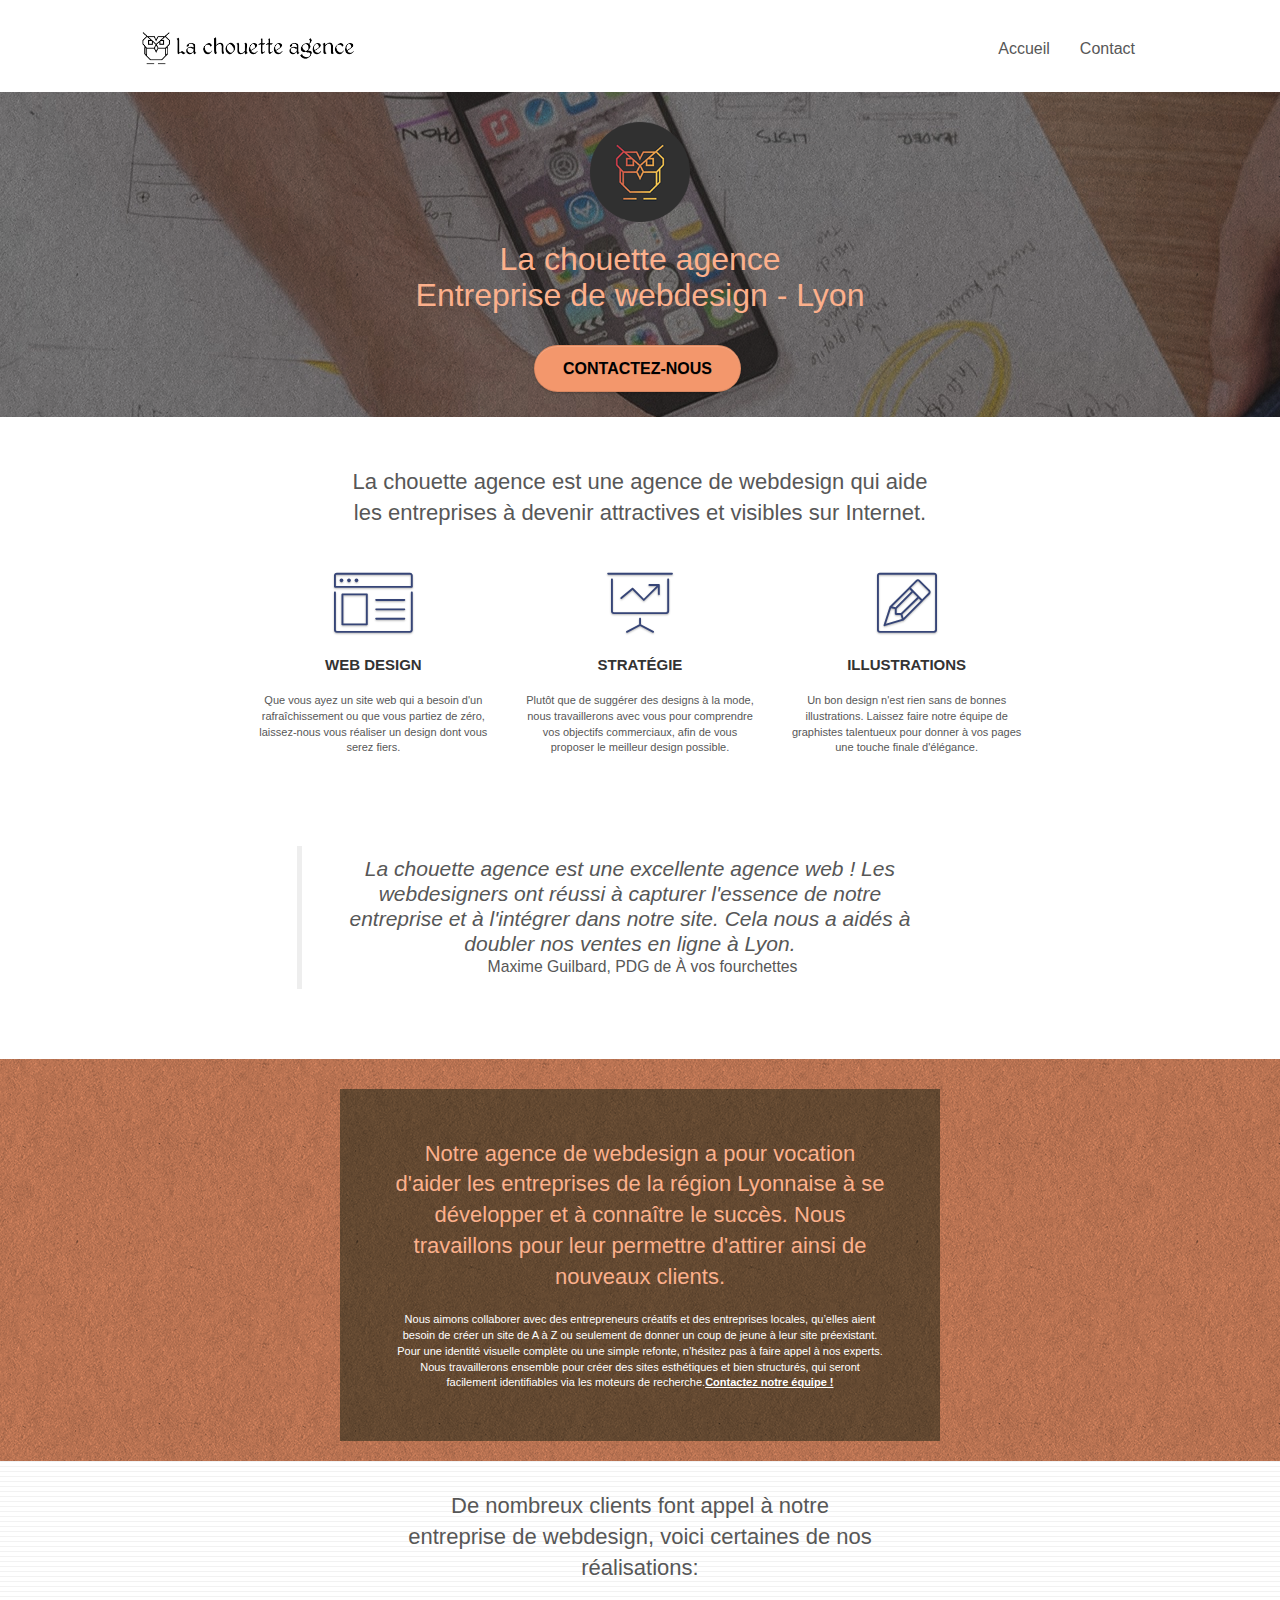
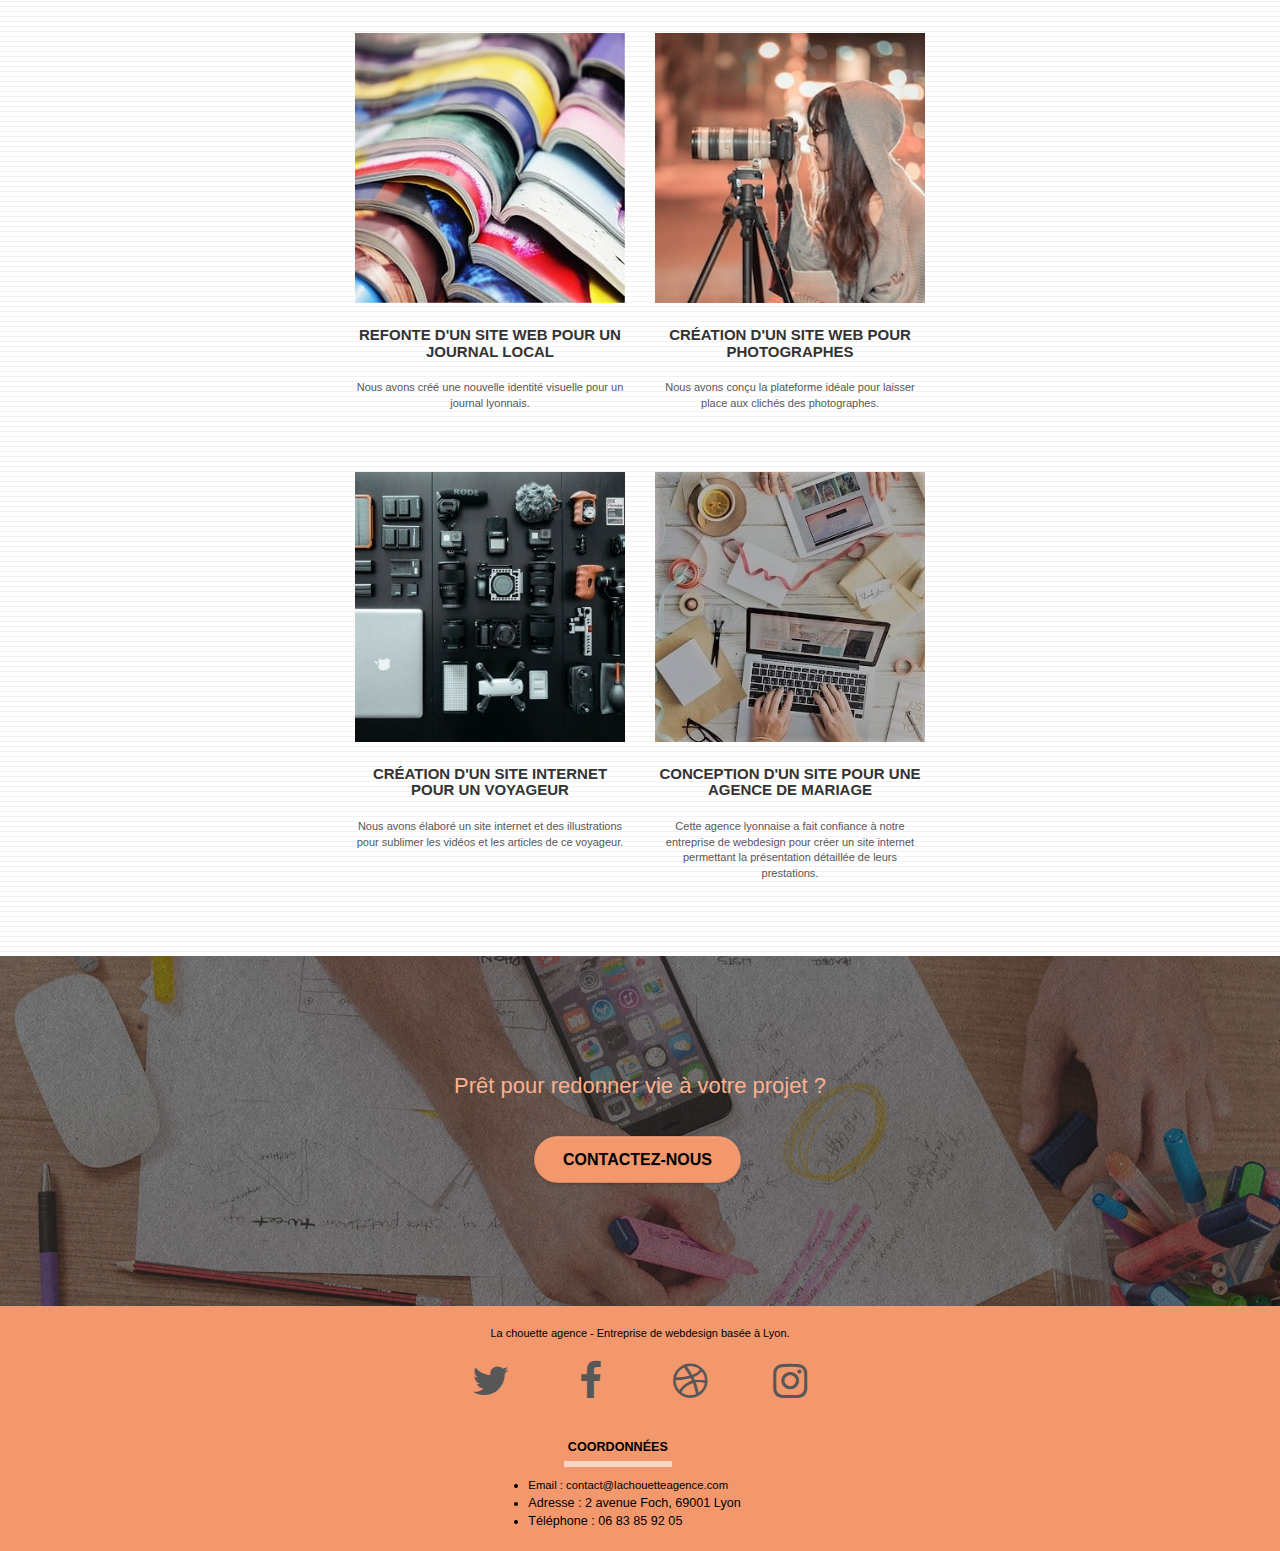
==== commit 86fbafab: "Feat: audit SEO" ====
--- a/index.html
+++ b/index.html
@@ -1,300 +1,265 @@
 <!doctype html>
-<html lang="Default">
+<html lang="fr">
 <head>
+    <!-- Global site tag (gtag.js) - Google Analytics -->
     <meta charset="utf-8">
-    <meta name="keywords" content="seo, google, site web, site internet, agence design paris, agence design, agence design,agence design,agence design,agence design,agence design,agence design,agence design,agence design">
-    <meta name="description" content="">
+    <meta name="keywords" content="entreprise webdesign Lyon, agence web, stratégie web, web design, ergonomie web, graphisme web, design de site web, site web, site internet, site, ux"><!-- Sélection plus pertinente de mots clés et suppression du "keyword stuffing"-->
+    <meta name="description" content="La Chouette Agence, agence de communication créative et digitale, vous accompagne avec enthousiasme dans l’élaboration de votre stratégie de marque et dans la conception de vos supports de communication. Ici, créativité, passion et implication sont les valeurs qui nous guident pour nourrir la confiance que vous nous accordez."><!-- Ajout du contenu de la balise description-->
     <meta name="viewport" content="width=device-width, initial-scale=1.0, viewport-fit=cover">
-    <link rel="shortcut icon" type="image/png" href="favicon.jpg">
-    
-	<link rel="stylesheet" type="text/css" href="./css/bootstrap.css">
-	<link rel="stylesheet" type="text/css" href="style.css">
-	<link rel="stylesheet" type="text/css" href="./css/font-awesome.css">
-	<link rel="stylesheet" type="text/css" href="./css/et-line.css">
-	
-    
-	<script src="./js/jquery-2.1.0.js"></script>
-	<script src="./js/bootstrap.js"></script>
-	<script src="./js/blocs.js"></script>
-	<script src="./js/jquery.touchSwipe.js" defer></script>
-	<script src="./js/gmaps.js"></script>
-
-    <title>.</title>
-
-    
-<!-- Analytics -->
- 
-<!-- Analytics END -->
-    
+    <meta name="robots" content="index, follow">
+    <link rel="shortcut icon" type="image/png" href="./img/favicon.jpg">
+
+    <link rel="stylesheet" href="./css/bootstrap.min.css">
+    <link rel="stylesheet" href="style.min.css">
+    <link rel="preload" href="./css/font-awesome.min.css" as="style" onload="this.onload=null;this.rel='stylesheet'">
+    <noscript><link rel="stylesheet" href="./css/font-awesome.min.css"></noscript>
+    <link rel="preload" href="./css/et-line.min.css" as="style" onload="this.onload=null;this.rel='stylesheet'">
+    <noscript><link rel="stylesheet" href="./css/et-line.min.css"></noscript>
+
+	<script src="js/jquery-3.5.1.min.js" defer="defer"></script>
+	<script src="./js/bootstrap.min.js" defer="defer"></script>
+	<script src="./js/blocs.js" defer="defer"></script><!-- Add "defer" property in order to delay JS Script and make pages loading time quicker-->
+	<script src="./js/jquery.touchSwipe.js" defer="defer"></script>
+	<script src="./js/gmaps.min.js" defer="defer"></script>
+
+    <title>La Chouette Agence - Entreprise de webdesign - Lyon</title><!-- Add content in title-->
 </head>
+
 <body>
 <!-- Principal conteneur -->
-<div class="page-container">
-    
-<!-- bloc-0 -->
-<div class="bloc bgc-white l-bloc " id="bloc-0">
-	<div class="container bloc-sm">
-
-		<nav class="navbar row">
-			<div class="navbar-header">
-				<div class="keywords" style="color:#cccccc;font-size:1px;">Agence web à paris, stratégie web, web design, illustrations, design de site web, site web, web, internet, site internet, site</div>
-				<a class="navbar-brand" href="index.html"><img src="img/la-chouette-agence.png" alt="paris web design logo agence web meilleure agence" height="40" /></a>
-				<div class="keywords" style="color:#cccccc;font-size:1px;">Agence web à paris, stratégie web, web design, illustrations, design de site web, site web, web, internet, site internet, site</div>
-				<button id="nav-toggle" type="button" class="ui-navbar-toggle navbar-toggle" data-toggle="collapse" data-target=".navbar-1">
-					<span class="sr-only">Toggle navigation</span><span class="icon-bar"></span><span class="icon-bar"></span><span class="icon-bar"></span>
-				</button>
-			</div>
-			<div class="collapse navbar-collapse navbar-1 special-dropdown-nav">
-				<ul class="site-navigation nav navbar-nav">
-					<li>
-						<a href="index.html">Accueil</a>
-					</li>
-					<li>
-					</li>
-					<li>
-						<a href="page2.html">page2 &gt;</a>
-					</li>
-				</ul>
-			</div>
-		</nav>
-	</div>
-</div>
-<!-- bloc-0 END -->
-
-<!-- bloc-1-presentation -->
-<div class="bloc bgc-dark-slate-blue bg-banniere d-bloc bg-t-edge bloc-bg-texture texture-paper b-parallax" id="bloc-1-hero">
-	<div class="container bloc-lg">
-		<div class="row tight-width-whitespace">
-			<div class="col-sm-12">
-				<img src="img/logo.png" class="center-block image-resize-mode" width="100" alt="La chouette agence, agence web paris, création logo paris" />
-				<h1 class="text-center hero-bloc-text tc-white ">
-					La chouette agence.
-				</h1>
-				<div class="text-center">
-					<a href="page2.html" class="btn btn-lg btn-clean btn-rd cta-hero btn-atomic-tangerine" id="cta-hero">Contact</a>
-				</div>
-			</div>
-		</div>
-	</div>
-</div>
-<!-- bloc-1-presentation END -->
-
-<!-- bloc-2-services -->
-<div class="bloc bgc-white l-bloc" id="bloc-2-services">
-	<div class="container bloc-md">
-		<div class="row">
-			<div class="col-sm-12 text-center">
-				<img alt="agence web, agence web paris, web design paris, stratégie web" src="img/title.png" />
-			</div>
-		</div>
-		<div class="row voffset-lg med-width-whitespace">
-			<div class="col-sm-4">
-				<div class="text-center">
-					<span class="et-icon-browser sm-shadow icon-dark-slate-blue icons icon-lg"></span>
-				</div>
-				<h3 class="mg-md text-center">
-					Web design
-				</h3>
-				<p class="text-center ">
-					Que vous ayez un site web qui a besoin d&rsquo;un rafraîchissement ou que vous partiez de zéro, laissez-nous vous réaliser un design dont vous serez fier.
-				</p>
-			</div>
-			<div class="col-sm-4">
-				<div class="text-center">
-					<span class="et-icon-presentation sm-shadow icon-dark-slate-blue icons icon-lg"></span>
-				</div>
-				<h3 class="mg-md text-center">
-					&nbsp;Stratégie
-				</h3>
-				<p class="text-center ">
-					Plutôt que de suggérer des designs à la mode, nous travaillerons avec vous pour comprendre vos objectifs commerciaux afin de vous proposer le meilleur design possible.<br>
-				</p>
-			</div>
-			<div class="col-sm-4">
-				<div class="text-center">
-					<span class="et-icon-edit sm-shadow icon-dark-slate-blue icons icon-lg"></span>
-				</div>
-				<h3 class="mg-md text-center">
-					Illustrations
-				</h3>
-				<p class="text-center ">
-					Un bon design n'est rien sans de bonnes illustrations. Laissez faire notre équipe de graphistes talentueux pour donner à vos pages une touche finale d'élégance.
-				</p>
-			</div>
-		</div>
-		<div class="row voffset-lg voffset">
-			<div class="col-xs-12 col-md-8 col-md-offset-2 text-center">
-				<img alt="agence web, agence web paris, web design paris, stratégie web" src="img/citation.png" />
-
-			</div>
-		</div>
-	</div>
-</div>
-<!-- bloc-2-services END -->
-
-<!-- bloc-3-what-i-do -->
-<div class="bloc tc-white bgc-atomic-tangerine bg-presentation d-bloc bloc-bg-texture texture-paper b-parallax" id="bloc-3-what-i-do">
-	<div class="container bloc-lg">
-		<div class="row tight-width-whitespace black-background">
-			<div class="col-sm-12">
-				<h2 class="mg-md text-center tc-white">
-					Nous souhaitons aider les entreprises de la région Lyonnaise à se développer et à connaître le succès. Nous travaillons pour aider les entreprises locales à attirer de nouveaux clients .<br>
-				</h2>
-				<p class="text-center white">
-					Nous aimons collaborer avec des entrepreneurs créatifs et des entreprises locale, qu’elles aient besoin de créer un site de A à Z ou de donner un coup de jeune à leur site. Que vous ayez besoin d’une identité visuelle complète ou d’une refonte de votre site, n’hésitez pas à nous contacter. Nous travaillerons ensemble pour créer des sites beau et bien structurés, qui seront facilement trouvable sur les moteurs de recherche. <br><br><a class="ltc-white bold-link" href="page2.html">Contactez notre équipe</a><br>
-				</p>
-			</div>
-		</div>
-	</div>
-</div>
-<!-- bloc-3-what-i-do END -->
-
-<!-- bloc-4-portfolio -->
-<div class="bloc bgc-white bg-lines-h2-bg bg-repeat l-bloc" id="bloc-4-portfolio">
-	<div class="container bloc-lg">
-		<div class="row">
-			<div class="col-sm-12 text-center">
-				<img alt="agence web, agence web paris, web design paris, stratégie web" src="img/title2.png" />
-			</div>
-		</div>
-		<div class="row tight-width-whitespace portfolio-row">
-			<div class="col-sm-6">
-				<a href="#" data-lightbox="img/1.jpg" data-gallery-id="gallery-1" data-caption="Refonte d'un site web pour un journal local" data-frame="snapshot-lb"><img src="img/1.jpg" alt="paris web design logo agence web meilleure agence et refonte site web journal" class="img-responsive portfolio-thumb" /></a>
-				<h3 class="mg-md text-center">
-					Refonte d'un site web pour un journal local
-				</h3>
-				<p class="text-center">
-					Nous avons créé une nouvelle identité visuelle pour un journal lyonnais.
-				</p>
-			</div>
-			<div class="col-sm-6">
-				<a href="#" data-lightbox="img/2.jpg" data-gallery-id="gallery-1" data-caption="Création d'un site web pour photographes" data-frame="snapshot-lb"><img src="img/2.jpg" class="img-responsive portfolio-thumb" alt="paris web design logo agence web meilleure agence, Création d'un site web pour photographes" /></a>
-				<h3 class="mg-md text-center">
-					Création d'un site web pour photographes
-				</h3>
-				<p class="text-center">
-					Nous avons conçu la plateforme idéale pour laisser place aux clichés des photographes.
-				</p>
-			</div>
-		</div>
-		<div class="row tight-width-whitespace portfolio-row">
-			<div class="col-sm-6">
-				<a href="#" data-lightbox="img/3.bmp" data-gallery-id="gallery-1" data-caption="Création d'un site internet pour un voyageur" data-frame="snapshot-lb"><img src="img/3.bmp" class="img-responsive portfolio-thumb" alt="paris web design logo agence web meilleure agence, Création d'un site web pour voyageur"/></a>
-				<h3 class="mg-md text-center">
-					Création d'un site internet pour un voyageur
-				</h3>
-				<p class="text-center">
-					Nous avons élaboré un site internet et des illustrations pour sublimer les vidéos et les articles de ce voyageur.
-				</p>
-			</div>
-			<div class="col-sm-6">
-				<a href="#" data-lightbox="img/4.bmp" data-gallery-id="gallery-1" data-caption="Conception d'un site pour une agence de mariage" data-frame="snapshot-lb"><img src="img/4.bmp" class="img-responsive portfolio-thumb" alt="paris web design logo agence web meilleure agence, Création d'un site web pour agence de mariage" /></a>
-				<h3 class="mg-md text-center">
-					Conception d'un site pour une agence de mariage
-				</h3>
-				<p class="text-center">
-					Nous avons travaillé avec cette agence pour créer un site internet permettant la présentation détaillée de leurs prestations.
-				</p>
-			</div>
-		</div>
-	</div>
-</div>
-<!-- bloc-4-portfolio END -->
-
-<!-- bloc-5-cta -->
-<div class="bloc bgc-dark-slate-blue bg-banniere d-bloc bloc-bg-texture texture-paper" id="bloc-5-cta">
-	<div class="container bloc-lg">
-		<div class="row">
-			<h2 class="mg-md text-center tc-white">
-				Prêt pour redonner vie à votre projet ?<br>Contactez notre équipe !
-			</h2>
-			<div class="col-sm-12 text-center">
-				<a href="page2.html" class="btn btn-atomic-tangerine btn-clean btn-rd btn-lg cta-hero">Contact</a>
-			</div>
-		</div>
-	</div>
-</div>
-<!-- bloc-5-cta END -->
-
-<!-- Footer - bloc-8 -->
-<div class="bloc bgc-atomic-tangerine d-bloc" id="bloc-8">
-	<div class="container bloc-sm">
-		<div class="row">
-			<div class="col-sm-12">
-				<p class="text-center white">
-					La chouette agence - Agence web basée à Lyon.<br>
-				</p>
-				<div class="row row-no-gutters social">
-					<div class="col-sm-3">
-						<div class="text-center">
-							<a class="social" href="index.html"><span class="fa fa-twitter icon-md"></span></a>
-						</div>
-					</div>
-					<div class="col-sm-3">
-						<div class="text-center">
-							<a class="social" href="index.html"><span class="fa fa-facebook icon-md"></span></a>
-						</div>
-					</div>
-					<div class="col-sm-3">
-						<div class="text-center">
-							<a class="social" href="index.html"><span class="fa fa-dribbble icon-md"></span></a>
-						</div>
-					</div>
-					<div class="col-sm-3">
-						<div class="text-center">
-							<a class="social" href="index.html"><span class="fa fa-instagram icon-md"></span></a>
-						</div>
-					</div>
-					<div class="keywords" style="color:#F3976C;">Agence web à paris, stratégie web, web design, illustrations, design de site web, site web, web, internet, site internet, site</div>
-				</div>
-				<div class="row">
-					<div class="col-sm-4">
-						Partenaires
-							<ul>
-								<li><a href="voiture.com">voiture.com</a></li>
-								<li><a href="pizza.com">pizza.com</a></li>
-								<li><a href="matoiture.com">matoiture.com</a></li>
-								<li><a href="immobilierseo.com">immobilierseo.com</a></li>
-							</ul>		
-					</div>
-					<div class="col-sm-4">
-						Annuaires liste 1
-						<ul>
-							<li><a href="annuaireagence.com">annuaireagence.com</a></li>
-							<li><a href="annuaireseo.com">annuaireseo.com</a></li>
-							<li><a href="annuairemarketing.com">annuairemarketing.com</a></li>
-							<li><a href="123seoture.com">123seo.com</a></li>
-							<li><a href="123site.com">123site.com</a></li>
-							<li><a href="annuairewordpress.com">annuairewordpress.com</a></li>
-							<li><a href="listeagence.com">listeagence.com</a></li>
-							<li><a href="meilleuresagencesparis.com">meilleuresagencesparis.com</a></li>
-							<li><a href="listeseo.com">listeseo.com</a></li>
-						</ul>
-					</div>
-					<div class="col-sm-4">
-						Annuaires liste 2
-						<ul>
-							<li><a href="betterseo.com">betterseo.com</a></li>
-							<li><a href="ameliorerseo.com">ameliorerseo.com</a></li>
-							<li><a href="seojuicelien.com">seojuicelien.com</a></li>
-							<li><a href="meilleursliens.com">meilleursliens.com</a></li>
-							<li><a href="liensagogo.com">liensagogo.com</a></li>
-							<li><a href="backlink.com">backlink.com</a></li>
-							<li><a href="linkjuiceannuaire.com">linkjuiceannuaire.com</a></li>
-							<li><a href="remontersurgoogle.com">remontersurgoogle.com</a></li>
-							<li><a href="vraiseofiable.com">vraiseofiable.com</a></li>
-						</ul>
-					</div>
-				</div>
-			</div>
-		</div>
-	</div>
-</div>
-<!-- Footer - bloc-8 END -->
-
-</div>
-<!-- Principal conteneur END -->
-    
-
+    <main class="page-container">
+
+        <!-- bloc-0 -->
+        <header class="bloc bgc-white l-bloc " id="bloc-0">
+            <div class="container bloc-sm">
+
+                <nav class="navbar row">
+                    <div class="navbar-header">
+                        <!-- Delete "keywod stuffing"<div class="keywords" style="color:#cccccc;font-size:1px;">Agence web à paris, stratégie web, web design, illustrations, design de site web, site web, web, internet, site internet, site</div>-->
+                        <a class="navbar-brand" href="index.html"><img src="img/la-chouette-agence.png" alt="Logo de la chouette agence" height="40" /></a>
+                        <!-- Delete "keywod stuffing"<div class="keywords" style="color:#cccccc;font-size:1px;">Agence web à paris, stratégie web, web design, illustrations, design de site web, site web, web, internet, site internet, site</div>-->
+                        <button id="nav-toggle" type="button" class="ui-navbar-toggle navbar-toggle" data-toggle="collapse" data-target=".navbar-1">
+                            <span class="sr-only">Toggle navigation</span><span class="icon-bar"></span><span class="icon-bar"></span><span class="icon-bar"></span>
+                        </button>
+                    </div>
+                    <div class="collapse navbar-collapse navbar-1 special-dropdown-nav">
+                        <ul class="site-navigation nav navbar-nav">
+                            <li>
+                                <a href="index.html">Accueil</a>
+                            </li>
+                            <li>
+                                <a href="contact.html">Contact</a>
+                            </li>
+                        </ul>
+                    </div>
+                </nav>
+            </div>
+        </header>
+        <!-- bloc-0 END -->
+
+        <!-- bloc-1-presentation -->
+        <div class="bloc bgc-dark-slate-blue bg-banniere d-bloc bg-t-edge bloc-bg-texture texture-paper b-parallax" id="bloc-1-hero">
+            <div class="container bloc-lg">
+                <div class="row tight-width-whitespace">
+                    <div class="col-sm-12">
+                        <img src="img/logo.png" class="center-block image-resize-mode" width="100" alt="Gros plan sur l'ambiance de travail chez la chouette agence" />
+                        <h1 class="text-center hero-bloc-text tc-white"><!--Add keyword in title-->
+                            La chouette agence<br/>Entreprise de webdesign - Lyon
+                        </h1>
+                        <div class="text-center">
+                            <a href="contact.html" class="btn btn-lg btn-clean btn-rd cta-hero btn-atomic-tangerine" id="cta-hero" role="button" aria-pressed="false">Contactez-nous</a>
+                        </div>
+                    </div>
+                </div>
+            </div>
+        </div>
+        <!-- bloc-1-presentation END -->
+
+        <!-- bloc-2-services -->
+        <div class="bloc bgc-white l-bloc" id="bloc-2-services">
+            <div class="container bloc-md">
+                <div class="row">
+                    <div class="col-sm-12 text-center">
+                        <h2>La chouette agence est une agence de webdesign qui aide les entreprises à devenir attractives et visibles sur Internet.</h2><!-- Remplacement du texte intégré dans une image par un véritable texte + homogénéisation de la hiérarchie des titres en créant ici un h2-->
+                    </div>
+                </div>
+                <div class="row voffset-lg med-width-whitespace">
+                    <div class="col-sm-4">
+                        <div class="text-center">
+                            <span class="et-icon-browser sm-shadow icon-dark-slate-blue icons icon-lg"></span>
+                        </div>
+                        <h3 class="mg-md text-center">
+                            Web design
+                        </h3>
+                        <p class="text-center ">
+                            Que vous ayez un site web qui a besoin d'un rafraîchissement ou que vous partiez de zéro, laissez-nous vous réaliser un design dont vous serez fiers.
+                        </p>
+                    </div>
+                    <div class="col-sm-4">
+                        <div class="text-center">
+                            <span class="et-icon-presentation sm-shadow icon-dark-slate-blue icons icon-lg"></span>
+                        </div>
+                        <h3 class="mg-md text-center">
+                            Stratégie
+                        </h3>
+                        <p class="text-center ">
+                            Plutôt que de suggérer des designs à la mode, nous travaillerons avec vous pour comprendre vos objectifs commerciaux, afin de vous proposer le meilleur design possible.<br>
+                        </p>
+                    </div>
+                    <div class="col-sm-4">
+                        <div class="text-center">
+                            <span class="et-icon-edit sm-shadow icon-dark-slate-blue icons icon-lg"></span>
+                        </div>
+                        <h3 class="mg-md text-center">
+                            Illustrations
+                        </h3>
+                        <p class="text-center ">
+                            Un bon design n'est rien sans de bonnes illustrations. Laissez faire notre équipe de graphistes talentueux pour donner à vos pages une touche finale d'élégance.
+                        </p>
+                    </div>
+                </div>
+                <div class="row voffset-lg voffset">
+                        <blockquote class="col-xs-12 col-md-8 col-md-offset-2 text-center"><!-- Remplacement du texte intégré dans une image par un véritable texte sous forme de citation-->
+                            <p>La chouette agence est une excellente agence web ! Les webdesigners ont réussi à capturer l'essence de notre entreprise et à l'intégrer dans notre site. Cela nous a aidés à doubler nos ventes en ligne à Lyon.</p>
+                            <p>Maxime Guilbard, PDG de À vos fourchettes</p>
+                        </blockquote>
+                </div>
+            </div>
+        </div>
+        <!-- bloc-2-services END -->
+
+        <!-- bloc-3-what-i-do -->
+        <div class="bloc tc-white bgc-atomic-tangerine bg-presentation d-bloc bloc-bg-texture texture-paper b-parallax" id="bloc-3-what-i-do">
+            <div class="container bloc-lg">
+                <div class="row tight-width-whitespace black-background">
+                    <div class="col-sm-12">
+                        <h2 class="mg-md text-center tc-white">
+                            Notre agence de webdesign a pour vocation d'aider les entreprises de la région Lyonnaise à se développer et à connaître le succès. Nous travaillons pour leur permettre d'attirer ainsi de nouveaux clients.<br>
+                        </h2>
+                        <p class="text-center white">
+                            Nous aimons collaborer avec des entrepreneurs créatifs et des entreprises locales, qu’elles aient besoin de créer un site de A à Z ou seulement de donner un coup de jeune à leur site préexistant. Pour une identité visuelle complète ou une simple refonte, n’hésitez pas à faire appel à nos experts. Nous travaillerons ensemble pour créer des sites esthétiques et bien structurés, qui seront facilement identifiables via les moteurs de recherche.<a class="ltc-white bold-link" href="contact.html">Contactez notre équipe !</a><br>
+                        </p>
+                    </div>
+                </div>
+            </div>
+        </div>
+        <!-- bloc-3-what-i-do END -->
+
+        <!-- bloc-4-portfolio -->
+        <div class="bloc bgc-white bg-lines-h2-bg bg-repeat l-bloc" id="bloc-4-portfolio">
+            <div class="container bloc-lg">
+                <div class="row">
+                    <h2>
+                        De nombreux clients font appel à notre entreprise de webdesign, voici certaines de nos réalisations:
+                    </h2>
+                </div>
+                <div class="row tight-width-whitespace portfolio-row">
+                    <div class="col-sm-6">
+                        <a href="#" data-lightbox="img/papers.jpg" data-gallery-id="gallery-1" data-caption="Refonte d'un site web pour un journal local" data-frame="snapshot-lb"><img src="img/papers.jpg" alt="Pile de magazines" class="img-responsive portfolio-thumb" /></a><!-- Suppression du "keywod stuffing" dans le alt-->
+                        <h3 class="mg-md text-center">
+                            Refonte d'un site web pour un journal local
+                        </h3>
+                        <p class="text-center">
+                            Nous avons créé une nouvelle identité visuelle pour un journal lyonnais.
+                        </p>
+                    </div>
+                    <div class="col-sm-6">
+                        <a href="#" data-lightbox="img/photographer.jpg" data-gallery-id="gallery-1" data-caption="Création d'un site web pour photographes" data-frame="snapshot-lb"><img src="img/photographer.jpg" class="img-responsive portfolio-thumb" alt="Jeune fille devant son appareil photo" /></a><!-- Suppression du "keywod stuffing" dans le alt-->
+                        <h3 class="mg-md text-center">
+                            Création d'un site web pour photographes
+                        </h3>
+                        <p class="text-center">
+                            Nous avons conçu la plateforme idéale pour laisser place aux clichés des photographes.
+                        </p>
+                    </div>
+                </div>
+                <div class="row tight-width-whitespace portfolio-row">
+                    <div class="col-sm-6">
+                        <a href="#" data-lightbox="img/traveller.jpg" data-gallery-id="gallery-1" data-caption="Création d'un site internet pour un voyageur" data-frame="snapshot-lb"><img src="img/traveller.jpg" class="img-responsive portfolio-thumb" alt="Appareils photo et accessoires de voyage"/></a><!-- Suppression du "keywod stuffing" dans le alt-->
+                        <h3 class="mg-md text-center">
+                            Création d'un site internet pour un voyageur
+                        </h3>
+                        <p class="text-center">
+                            Nous avons élaboré un site internet et des illustrations pour sublimer les vidéos et les articles de ce voyageur.
+                        </p>
+                    </div>
+                    <div class="col-sm-6">
+                        <a href="#" data-lightbox="img/wedding.jpg" data-gallery-id="gallery-1" data-caption="Conception d'un site pour une agence de mariage" data-frame="snapshot-lb"><img src="img/wedding.jpg" class="img-responsive portfolio-thumb" alt="Mains tapant sur un clavier d'ordinateur, préparation d'un mariage" /></a><!-- Suppression du "keywod stuffing" dans le alt-->
+                        <h3 class="mg-md text-center">
+                            Conception d'un site pour une agence de mariage
+                        </h3>
+                        <p class="text-center">
+                            Cette agence lyonnaise a fait confiance à notre entreprise de webdesign pour créer un site internet permettant la présentation détaillée de leurs prestations.
+                        </p>
+                    </div>
+                </div>
+            </div>
+        </div>
+        <!-- bloc-4-portfolio END -->
+
+        <!-- bloc-5-cta -->
+        <div class="bloc bgc-dark-slate-blue bg-banniere d-bloc bloc-bg-texture texture-paper" id="bloc-5-cta">
+            <div class="container bloc-lg">
+                <div class="row">
+                    <h2 class="mg-md text-center tc-white">
+                        Prêt pour redonner vie à votre projet ?
+                    </h2>
+                    <div class="col-sm-12 text-center">
+                        <a href="contact.html" class="btn btn-atomic-tangerine btn-clean btn-rd btn-lg cta-hero" role="button" aria-pressed="false">Contactez-nous</a>
+                    </div>
+                </div>
+            </div>
+        </div>
+        <!-- bloc-5-cta END -->
+
+        <!-- Footer - bloc-8 -->
+        <div class="bloc bgc-atomic-tangerine d-bloc" id="bloc-8">
+            <div class="container bloc-sm">
+                <div class="row">
+                    <div class="col-sm-12">
+                        <p class="text-center">
+                            La chouette agence - Entreprise de webdesign basée à Lyon.
+                        </p>
+                        <div class="row row-no-gutters social liste-reseaux">
+                            <div class="col-sm-3">
+                                <div class="text-center">
+                                    <a class="social" href="https://twitter.com/" title="Twitter"> <span class="fa fa-twitter icon-md"></span></a>
+                                </div>
+                            </div>
+                            <div class="col-sm-3">
+                                <div class="text-center">
+                                    <a class="social" href="https://www.facebook.com/" title="Facebook"> <span class="fa fa-facebook icon-md"></span></a>
+                                </div>
+                            </div>
+                            <div class="col-sm-3">
+                                <div class="text-center">
+                                    <a class="social" href="https://dribbble.com/" title="Dribble"> <span class="fa fa-dribbble icon-md"></span></a>
+                                </div>
+                            </div>
+                            <div class="col-sm-3">
+                                <div class="text-center">
+                                    <a class="social" href="https://www.instagram.com/" title="Instagram"> <span class="fa fa-instagram icon-md"></span></a>
+                                </div>
+                            </div>
+                            <!-- Suppression du "keywod stuffing"<div class="keywords" style="color:#F3976C;">Agence web à paris, stratégie web, web design, illustrations, design de site web, site web, web, internet, site internet, site</div> -->
+                        </div>
+                        <div class="row liens" role="navigation" aria-label="footer navigation">
+                            <div class="col-sm-4 listeliens">
+                                <h3>Coordonnées</h3>
+                                <ul>
+                                    <li><a href="mailto:contact@lachouetteagence.com">Email : contact@lachouetteagence.com</a></li>
+                                    <li>Adresse : 2 avenue Foch, 69001 Lyon</li>
+                                    <li>Téléphone : 06 83 85 92 05</li>
+                                </ul>
+                            </div>
+                        </div>
+                    </div>
+                </div>
+            </div>
+        </div>
+        <!-- Footer - bloc-8 END -->
+
+    </main>
+    <!-- Principal conteneur END -->
 </body>
 </html>
--- a/style.min.css
+++ b/style.min.css
@@ -0,0 +1 @@
+body{margin:0;padding:0;background:#fff;overflow-x:hidden;-webkit-font-smoothing:antialiased;-moz-osx-font-smoothing:grayscale}a,button{transition:all .3s ease-in-out;outline:0!important}a:hover{text-decoration:none;cursor:pointer}#page-loading-blocs-notifaction{position:fixed;top:0;bottom:0;width:100%;z-index:100000;background:#fff url(img/pageload-spinner.gif) no-repeat center center}.bloc{width:100%;clear:both;background:50% 50% no-repeat;padding:0 50px;-webkit-background-size:cover;-moz-background-size:cover;-o-background-size:cover;background-size:cover;position:relative}.bloc .container{padding-left:0;padding-right:0}.bloc-lg{padding:100px 50px}.bloc-md{padding:50px}.bloc-sm{padding:20px 50px}.bg-b-edge,.bg-bl-edge,.bg-br-edge,.bg-center,.bg-l-edge,.bg-r-edge,.bg-repeat,.bg-t-edge,.bg-tl-edge,.bg-tr-edge{-webkit-background-size:auto!important;-moz-background-size:auto!important;-o-background-size:auto!important;background-size:auto!important}.bg-repeat{background:repeat}.bg-t-edge{background:top no-repeat}.bloc-bg-texture::before{content:"";background-size:2px 2px;position:absolute;top:0;bottom:0;left:0;right:0}.texture-paper::before{background:url(img/texture-paper.png);background-size:280px 280px}.b-parallax{background-attachment:fixed}.d-bloc{color:rgba(255,255,255,.7)}.d-bloc button:hover{color:rgba(255,255,255,.9)}.d-bloc .icon-round,.d-bloc .icon-rounded,.d-bloc .icon-semi-rounded-a,.d-bloc .icon-semi-rounded-b,.d-bloc .icon-square{border-color:rgba(255,255,255,.9)}.d-bloc .divider-h span{border-color:rgba(255,255,255,.2)}.d-bloc .a-btn,.d-bloc .navbar a,.d-bloc .navbar-brand,.d-bloc a .icon-lg,.d-bloc a .icon-sm,.d-bloc a .icon-xl,.d-bloc h1 a,.d-bloc h2 a,.d-bloc h3 a,.d-bloc h4 a,.d-bloc h5 a,.d-bloc h6 a,.d-bloc p a{color:rgba(255,255,255,.6)}.d-bloc .a-btn:hover,.d-bloc .navbar a:hover,.d-bloc .navbar-brand:hover,.d-bloc a:hover .icon-lg,.d-bloc a:hover .icon-md,.d-bloc a:hover .icon-sm,.d-bloc a:hover .icon-xl,.d-bloc h1 a:hover,.d-bloc h2 a:hover,.d-bloc h3 a:hover,.d-bloc h4 a:hover,.d-bloc h5 a:hover,.d-bloc h6 a:hover,.d-bloc p a:hover{color:#fff}.d-bloc .navbar-toggle .icon-bar{background:#fff}.d-bloc .btn-wire,.d-bloc .btn-wire:hover{color:#fff;border-color:#fff}.d-bloc .panel{color:rgba(0,0,0,.5)}.d-bloc .panel button:hover{color:rgba(0,0,0,.7)}.d-bloc .panel icon{border-color:rgba(0,0,0,.7)}.d-bloc .panel .divider-h span{border-color:rgba(0,0,0,.1)}.d-bloc .panel .a-btn{color:rgba(0,0,0,.6)}.d-bloc .panel .a-btn:hover{color:#000}.d-bloc .panel .btn-wire,.d-bloc .panel .btn-wire:hover{color:rgba(0,0,0,.7);border-color:rgba(0,0,0,.3)}.d-bloc .panel,.l-bloc{color:rgba(0,0,0,.5)}.d-bloc .panel button:hover,.l-bloc button:hover{color:rgba(0,0,0,.7)}.l-bloc .icon-round,.l-bloc .icon-rounded,.l-bloc .icon-semi-rounded-a,.l-bloc .icon-semi-rounded-b,.l-bloc .icon-square{border-color:rgba(0,0,0,.7)}.d-bloc .panel .divider-h span,.l-bloc .divider-h span{border-color:rgba(0,0,0,.1)}.d-bloc .panel .a-btn,.l-bloc .a-btn,.l-bloc .navbar a,.l-bloc .navbar-brand,.l-bloc a .icon-lg,.l-bloc a .icon-md,.l-bloc a .icon-sm,.l-bloc a .icon-xl,.l-bloc h1 a,.l-bloc h2 a,.l-bloc h3 a,.l-bloc h4 a,.l-bloc h5 a,.l-bloc h6 a,.l-bloc p a{color:rgba(0,0,0,.6)}.d-bloc .panel .a-btn:hover,.l-bloc .a-btn:hover,.l-bloc .navbar a:hover,.l-bloc .navbar-brand:hover,.l-bloc a:hover .icon-lg,.l-bloc a:hover .icon-md,.l-bloc a:hover .icon-sm,.l-bloc a:hover .icon-xl,.l-bloc h1 a:hover,.l-bloc h2 a:hover,.l-bloc h3 a:hover,.l-bloc h4 a:hover,.l-bloc h5 a:hover,.l-bloc h6 a:hover,.l-bloc p a:hover{color:#000}.l-bloc .navbar-toggle .icon-bar{color:rgba(0,0,0,.6)}.d-bloc .panel .btn-wire,.d-bloc .panel .btn-wire:hover,.l-bloc .btn-wire,.l-bloc .btn-wire:hover{color:rgba(0,0,0,.7);border-color:rgba(0,0,0,.3)}.voffset{margin-top:30px}.voffset-lg{margin-top:80px}.row-no-gutters{margin-right:0;margin-left:0}.row.row-no-gutters>[class*=" col-"],.row.row-no-gutters>[class^=col-]{padding-right:0;padding-left:0}#bloc-1-hero h1{font-size:32px}.navbar{margin-bottom:0;z-index:1}.navbar-brand{height:auto;padding:3px 15px;font-size:25px;font-weight:400;font-weight:600;line-height:44px}.navbar-brand img{max-height:200px;margin:0 5px 0 0;display:inline}.navbar-brand img[src$=svg]{min-width:100px}.nav-center .navbar-brand img{margin:0}.navbar .nav{padding-top:2px;margin-right:-16px;float:right;z-index:1}.nav>li{float:left;margin-top:4px;font-size:16px}.navbar-nav .open .dropdown-menu>li>a{text-align:inherit}.nav>li a:focus,.nav>li a:hover{background:0 0}.navbar-toggle{margin:10px 10px 0 0;border:0}.navbar-toggle:hover{background:0 0!important}.navbar-toggle .icon-bar{background-color:rgba(0,0,0,.5);width:26px}.nav-invert .navbar .nav{float:left}.nav-invert .navbar-brand,.nav-invert .navbar-header{float:right;position:relative;z-index:2}blockquote p:nth-child(1){font-size:1.2em;font-style:italic;width:90%;line-height:25px;margin-left:20px}blockquote p:nth-child(2){font-size:.9em;margin-top:-10px;text-align:center}@media (min-width:768px){.site-navigation{position:absolute;top:50%;right:20px;transform:translate(0,-50%);-webkit-transform:translateY(-50%)}.nav>li .dropdown-menu a,.nav>li .dropdown-menu a:hover{color:#484848}.nav-invert .site-navigation{left:0;right:0}.nav-center{text-align:center}.nav-center .navbar-header{width:100%}.nav-center .nav>li,.nav-center .navbar-brand,.nav-center .navbar-header{float:none;display:inline-block}.nav-center .site-navigation{position:relative;width:100%;right:0;margin-right:0;margin-top:20px}.nav-center.mini-nav .navbar-toggle{float:none;margin:10px auto 0}}.nav>li>.dropdown a{background:0 0!important;display:block;padding:14px 15px}nav .caret{margin:0 5px}.dropdown-menu .dropdown-menu{top:-8px;left:100%}.dropdown-menu .dropmenu-flow-right{top:100%;left:0;margin-left:-1px;border-top-left-radius:0;border-top-right-radius:0}.dropdown-menu .dropdown span{border:4px solid #000;border-top-color:transparent;border-right-color:transparent;border-bottom-color:transparent;margin:6px -5px 0 0!important;float:right}.mg-md{margin-top:10px;margin-bottom:20px}.mg-lg{margin-top:10px;margin-bottom:40px}.btn{margin:0 5px 5px 0}.btn.pull-right{margin:0 0 5px 5px}.btn-d,.btn-d:focus,.btn-d:hover{color:#fff;background:rgba(0,0,0,.3)}button{outline:0!important}.btn-rd{border-radius:40px}.btn-clean{border:1px solid rgba(0,0,0,.08);border-bottom-color:rgba(0,0,0,.1);text-shadow:0 1px 0 rgba(0,0,1,.1);box-shadow:0 1px 3px rgba(0,0,1,.25),inset 0 1px 0 0 rgba(255,255,255,.15)}.icon-md{font-size:40px!important;color:#575757}.icon-lg{font-size:60px!important}.sm-shadow{text-shadow:0 1px 2px rgba(0,0,0,.3)}.panel-sq,.panel-sq .panel-footer,.panel-sq .panel-heading{border-radius:0}.panel-rd{border-radius:30px}.panel-rd .panel-heading{border-radius:29px 29px 0 0}.panel-rd .panel-footer{border-radius:0 0 29px 29px}.form-control{border-color:rgba(0,0,0,.1);box-shadow:none}.scrollToTop{width:40px;height:40px;position:fixed;bottom:20px;right:20px;opacity:0;z-index:500;transition:all .3s ease-in-out}.scrollToTop span{margin-top:6px}.showScrollTop{font-size:14px;opacity:1}a[data-lightbox]{position:relative;display:block;text-align:center}a[data-lightbox]:hover::before{content:"+";font-family:HelveticaNeue-Light,"Helvetica Neue Light","Helvetica Neue",Helvetica,Arial;font-size:32px;width:50px;height:50px;margin-left:-25px;border-radius:50%;background:rgba(0,0,0,.6);color:#fff;font-weight:100;z-index:1;position:absolute;top:50%;transform:translateY(-50%);-webkit-transform:translateY(-50%)}a[data-lightbox]:hover img{opacity:.6;-webkit-animation-fill-mode:none;animation-fill-mode:none}#lightbox-modal{display:flex;align-items:center}#lightbox-modal .modal-dialog{width:90%;max-width:900px;margin:0 auto 0}#lightbox-modal .modal-dialog img{max-height:90vh;margin:0 auto}.lightbox-caption{padding:20px;color:#fff;background:rgba(0,0,0,.5);position:absolute;left:15px;right:15px;bottom:5px}.close-lightbox{color:#fff;font-size:30px;position:absolute;top:20px;right:20px;z-index:20;background:rgba(0,0,0,.5);border:none;line-height:30px;padding:0 9px 5px;opacity:.3}.close-lightbox:hover,.next-lightbox:hover,.prev-lightbox:hover{opacity:1;color:#fff}.next-lightbox,.prev-lightbox{font-size:20px;color:rgba(255,255,255,.9);background:rgba(0,0,0,.5);transition:all .2s ease-in-out;position:absolute;top:45%;z-index:1;opacity:.4}.next-lightbox{padding:6px 8px 1px 13px;right:25px}.prev-lightbox{padding:6px 13px 1px 10px;left:25px}.snapshot-lb .modal-body{padding-bottom:45px}.snapshot-lb .lightbox-caption{padding:0;color:rgba(0,0,0,.5);background:0 0}.btn,a,h1,h2,h3,h4,h5,h6,label,p{font-family:helvetica;font-weight:400;color:#575757!important}.container{max-width:1000px}.hero-bloc-text{font-size:38px}.hero-bloc-text-sub{font-size:36px}.statement-bloc-text{line-height:26px;font-style:italic;font-size:20px;text-align:center;font-weight:lighter;max-width:520px;margin:auto auto auto auto}p{font-size:11px}.tight-width-whitespace{max-width:600px;margin:auto auto auto auto}.h1{font-size:20px;font-family:"Open Sans"}.cta-hero{margin-top:22px;color:#fff!important;text-transform:uppercase;padding:12px 28px 12px 28px;font-size:16px;font-weight:700}.social{max-width:400px;margin:auto auto auto auto}h2{font-size:22px;line-height:1.4em}#bloc-2-services h2{width:60%;margin:auto;margin-bottom:20px}#bloc-4-portfolio h2{width:45%;margin:auto;text-align:center}#bloc-5-cta{position:relative;height:350px}#bloc-5-cta h2{display:block;position:absolute;width:40%;top:30%;left:30%}#bloc-5-cta .btn{margin-top:150px}h3{font-size:15px;text-transform:uppercase;font-weight:700;color:#333!important}.med-width-whitespace{max-width:800px;margin:auto auto auto auto;box-shadow:0 0 0 #000}h1{color:#333!important}h4{color:#333!important}.icons{margin-bottom:14px;margin-top:24px}.white{color:#fff!important}.portfolio-thumb{margin-bottom:24px}.portfolio-row{margin-bottom:44px;margin-top:50px}.avatar{box-shadow:0 4px 9px rgba(0,0,0,.3)}.black-background{background-color:rgba(82,73,47,.7);padding:40px 40px 40px 40px}.black-background h2{color:#fcb08c}.bold-link{font-weight:900;text-decoration:underline!important}.bgc-white{background-color:#fff}.bgc-dark-slate-blue{background-color:#364577}.bgc-atomic-tangerine{background-color:#f3976c}.tc-white{color:#fcb08c!important}.btn-atomic-tangerine{background:#f3976c;color:#000!important}.btn-atomic-tangerine:hover{background:#915a40!important;color:#fff!important}.ltc-white{color:#fff!important}.ltc-white:hover{color:#ccc!important}.ltc-atomic-tangerine{color:#f3976c!important}.ltc-atomic-tangerine:hover{color:#c27956!important}.icon-dark-slate-blue{color:#364577!important;border-color:#364577!important}.bg-dots-bg{background-image:url(img/dots-bg.png)}.bg-lines-h2-bg{background-image:url(img/lines-h2-bg.png)}.bg-banniere{background-image:url(img/la-chouette-agence-banniere.jpg)}.bg-presentation{background-image:url(img/image-de-presentation.jpg)}@media (max-width:1024px){.bloc{padding-left:20px;padding-right:20px}.bloc-tile-2.full-width-bloc .container,.bloc-tile-3.full-width-bloc .container,.bloc-tile-4.full-width-bloc .container,.bloc.full-width-bloc{padding-left:0;padding-right:0}}@media (max-width:992px) and (min-width:768px){.navbar .nav{max-width:80%}.nav-center.navbar .nav{max-width:100%}}@media only screen and (min-width:768px) and (max-width:1024px) and (orientation:landscape){.b-parallax{background-attachment:scroll}}@media only screen and (min-width:1024px) and (max-width:1366px) and (-webkit-min-device-pixel-ratio:1.5){.b-parallax{background-attachment:scroll}}@media (max-width:991px){.container{width:100%}.b-parallax{background-attachment:scroll}#hero-bloc,.page-container{overflow-x:hidden;position:relative}}.bloc-group,.bloc-group .bloc{display:block;width:100%}.bloc-fill-screen .fill-bloc-bottom-edge,.bloc-fill-screen .fill-bloc-top-edge{padding:0 20px}@media (max-width:767px){.page-container{overflow-x:hidden;position:relative}#disqus_thread,h1,h2,h3,h4,h5,h6,p{padding-left:10px!important;padding-right:10px!important}.b-parallax{background-attachment:scroll}.navbar .nav{padding-top:0;border-top:1px solid rgba(0,0,0,.2);float:none!important}.navbar.row{margin-left:0;margin-right:0}.site-navigation{position:inherit;transform:none;-webkit-transform:none;-ms-transform:none}.nav>li{margin-top:0;border-bottom:1px solid rgba(0,0,0,.1);background:rgba(0,0,0,.05);text-align:left;padding-left:15px;width:100%}.nav>li:hover{background:rgba(0,0,0,.08)}.dropdown .dropdown a .caret{float:none;margin:5px 0 0 10px!important;border:4px solid #000;border-bottom-color:transparent;border-right-color:transparent;border-left-color:transparent}#hero-bloc .navbar .nav{background:rgba(0,0,0,.8)}#hero-bloc .navbar .nav a{color:rgba(255,255,255,.6)}.hero{padding:50px 0}.hero-nav{left:-1px;right:-1px}.navbar-collapse{padding:0;overflow-x:hidden;-webkit-box-shadow:none;box-shadow:none}.navbar-brand img{max-height:40px;width:auto}.nav-invert .navbar-header{float:none;width:100%}.nav-invert .navbar-toggle{float:left;margin-left:10px}.bloc{padding-left:0;padding-right:0}.bloc-lg,.bloc-xl,.bloc-xxl{padding:40px 0}.bloc-md,.bloc-sm{padding-left:0;padding-right:0}.bloc-fill-screen .fill-bloc-bottom-edge,.bloc-fill-screen .fill-bloc-top-edge,.bloc-tile-2 .container,.bloc-tile-3 .container,.bloc-tile-4 .container{padding-left:0;padding-right:0}.a-block{padding:0 10px}.btn-dwn{display:none}.voffset{margin-top:5px}.voffset-md{margin-top:20px}.voffset-lg{margin-top:30px}form{padding:5px}.close-lightbox{display:inline-block}.blocsapp-device-iphone5{background-size:216px 425px;padding-top:60px;width:216px;height:425px}.blocsapp-device-iphone5 img{width:180px;height:320px}}@media (max-width:400px){.bloc{padding-left:0;padding-right:0}}@media (max-width:767px){.bloc-mob-center-text{text-align:center}}#bloc-8 p{color:#000!important;margin-bottom:20px}.liens{margin-top:20px;display:flex;justify-content:space-around;align-items:flex-start;margin-left:30px}.listeliens h3{color:#000!important;font-size:.9em;width:60%;text-align:center}.listeliens h3::after{content:"";display:block;width:60%;margin:auto;border-bottom:6px solid #fad5c4;padding-top:6px}.listeliens{margin:0;padding-left:30px;padding-right:0}.listeliens ul{margin:0;padding:0}.listeliens ul li,.listeliens ul li a{color:#000!important;font-size:.9em}.listeliens ul li a:hover{text-decoration:underline}#bloc-6{height:350px;z-index:1;padding-left:0}#bloc-6 h1{color:#000!important;display:block;z-index:3;font-weight:700;margin-top:30px}#bloc-6 h2{color:#fff!important;display:block;z-index:3;width:70%;font-size:1.8em;margin-top:30px;font-weight:700}#form-container{display:flex;flex-direction:column;justify-content:flex-start;align-items:center;margin-bottom:50px}.container.bloc-lg{padding-top:30px;padding-bottom:20px}label{font-weight:700}@media (min-width:320px) and (max-width:1204px){.liens{flex-direction:column;justify-content:flex-start;align-items:flex-start}.liste-reseaux{display:flex;flex-wrap:nowrap;justify-content:space-around}#bloc-2-services h2{margin-bottom:0!important;width:90%}#bloc-4-portfolio h2{width:90%;margin-left:20px!important;margin-bottom:40px!important}#bloc-3-what-i-do h2{width:100%;margin-left:0!important;margin-right:-60px!important;padding-left:0!important;padding-right:0!important}#bloc-3-what-i-do p{font-size:1em}#bloc-4-portfolio img{margin:auto}#bloc-2-services,main{display:flex;flex-direction:column;justify-content:flex-start;align-items:center}blockquote p:nth-child(1){font-size:1.2em}#bloc-4-portfolio h3{font-size:1.2em;margin-bottom:10px!important}#bloc-4-portfolio p{margin-bottom:20px!important}.portfolio-row{margin-bottom:0!important;margin-top:0!important}#bloc-5-cta h2{width:80%;top:30%;left:10%}#bloc-5-cta .btn{margin-top:200px}#bloc-6 h1{font-size:1.9em}#bloc-6 h2{font-size:1.4em!important}form{margin-right:20px;margin-left:20px}}@media (min-width:600px){.liens{flex-direction:row;justify-content:space-around;align-items:flex-start;flex-wrap:nowrap}}
